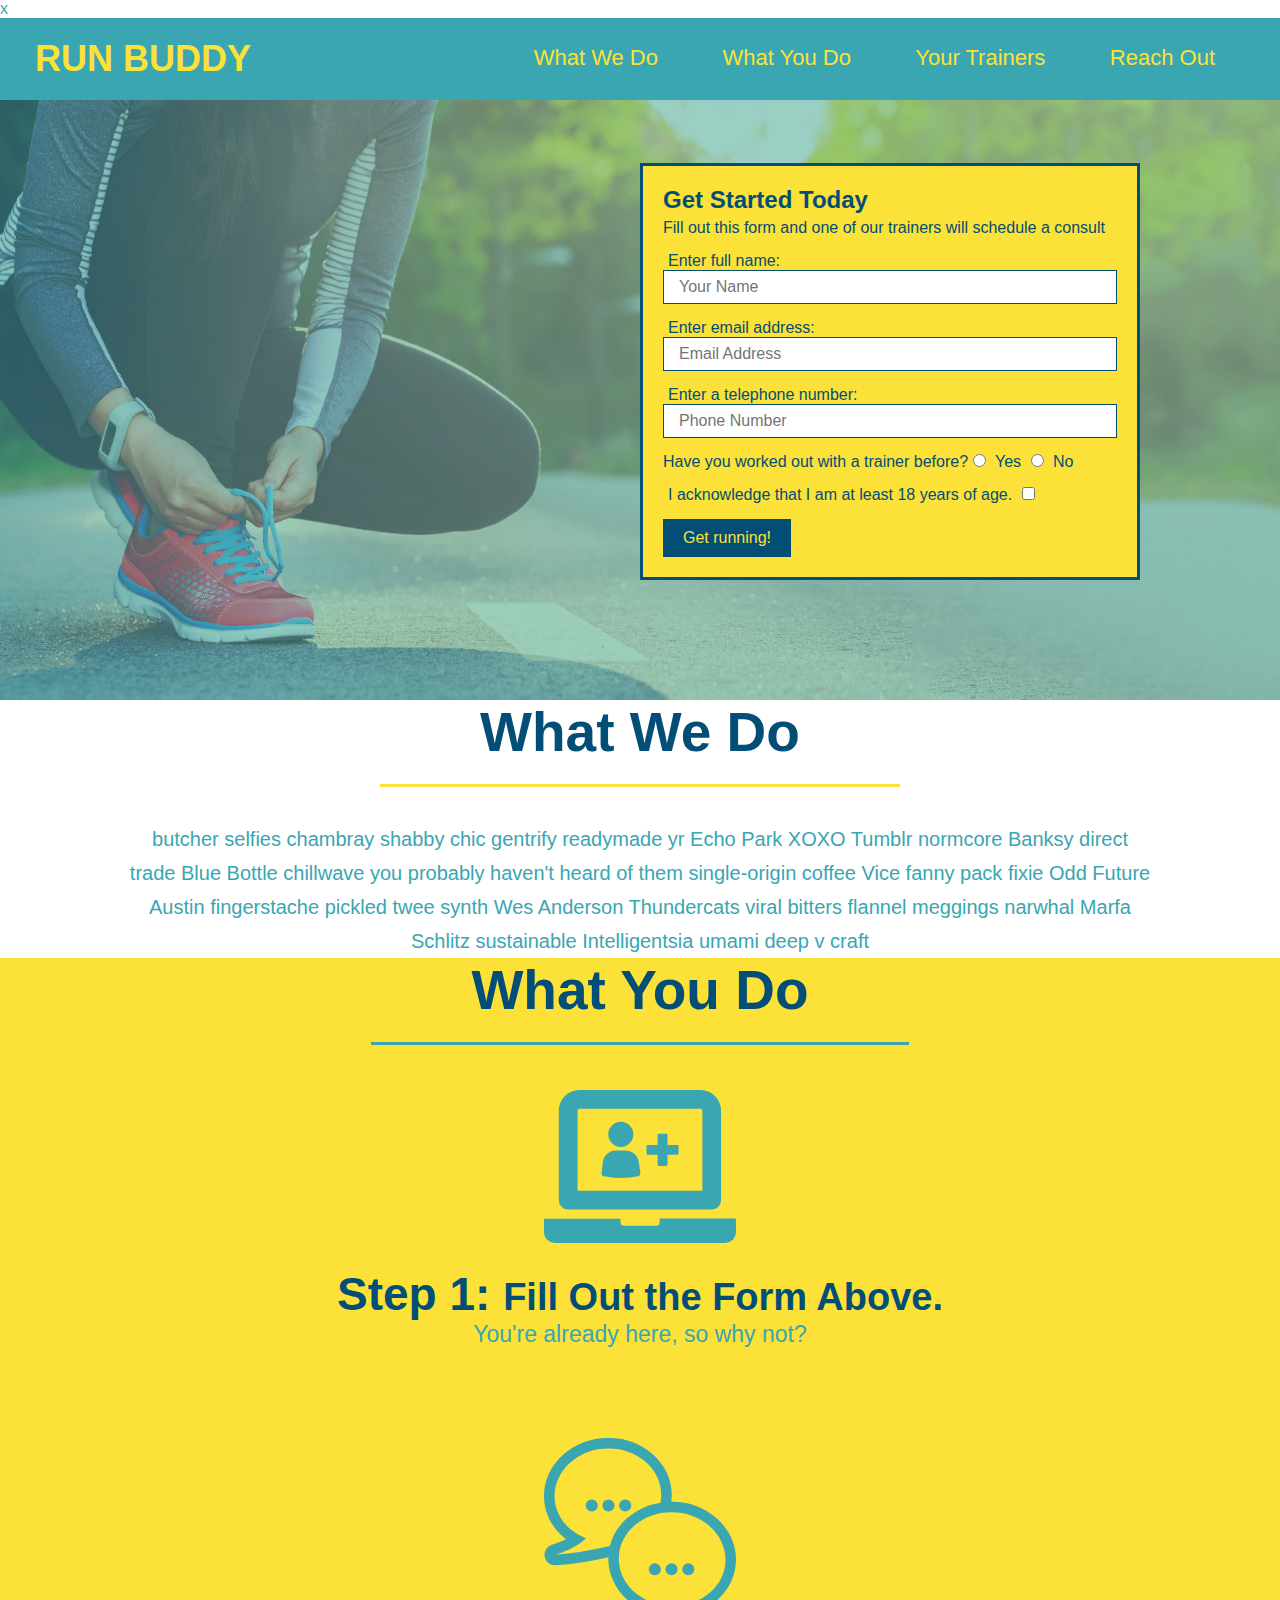
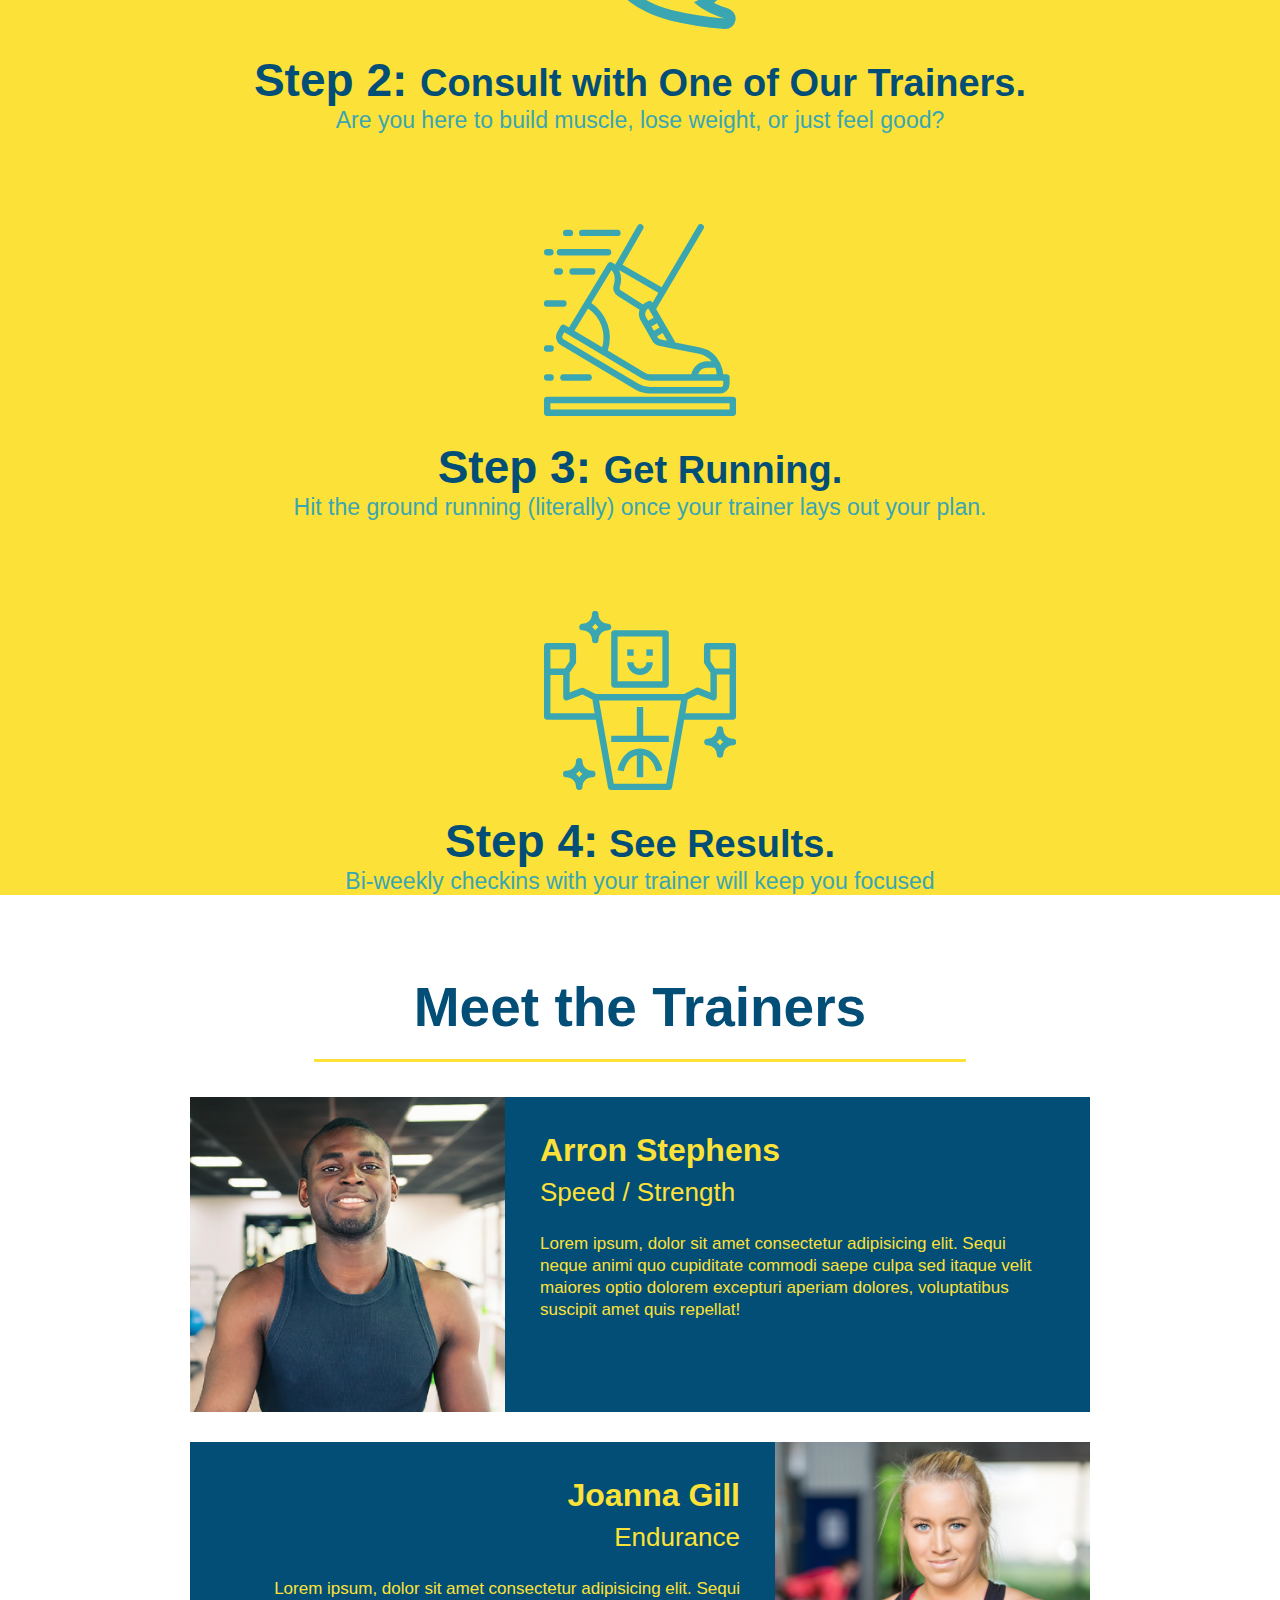
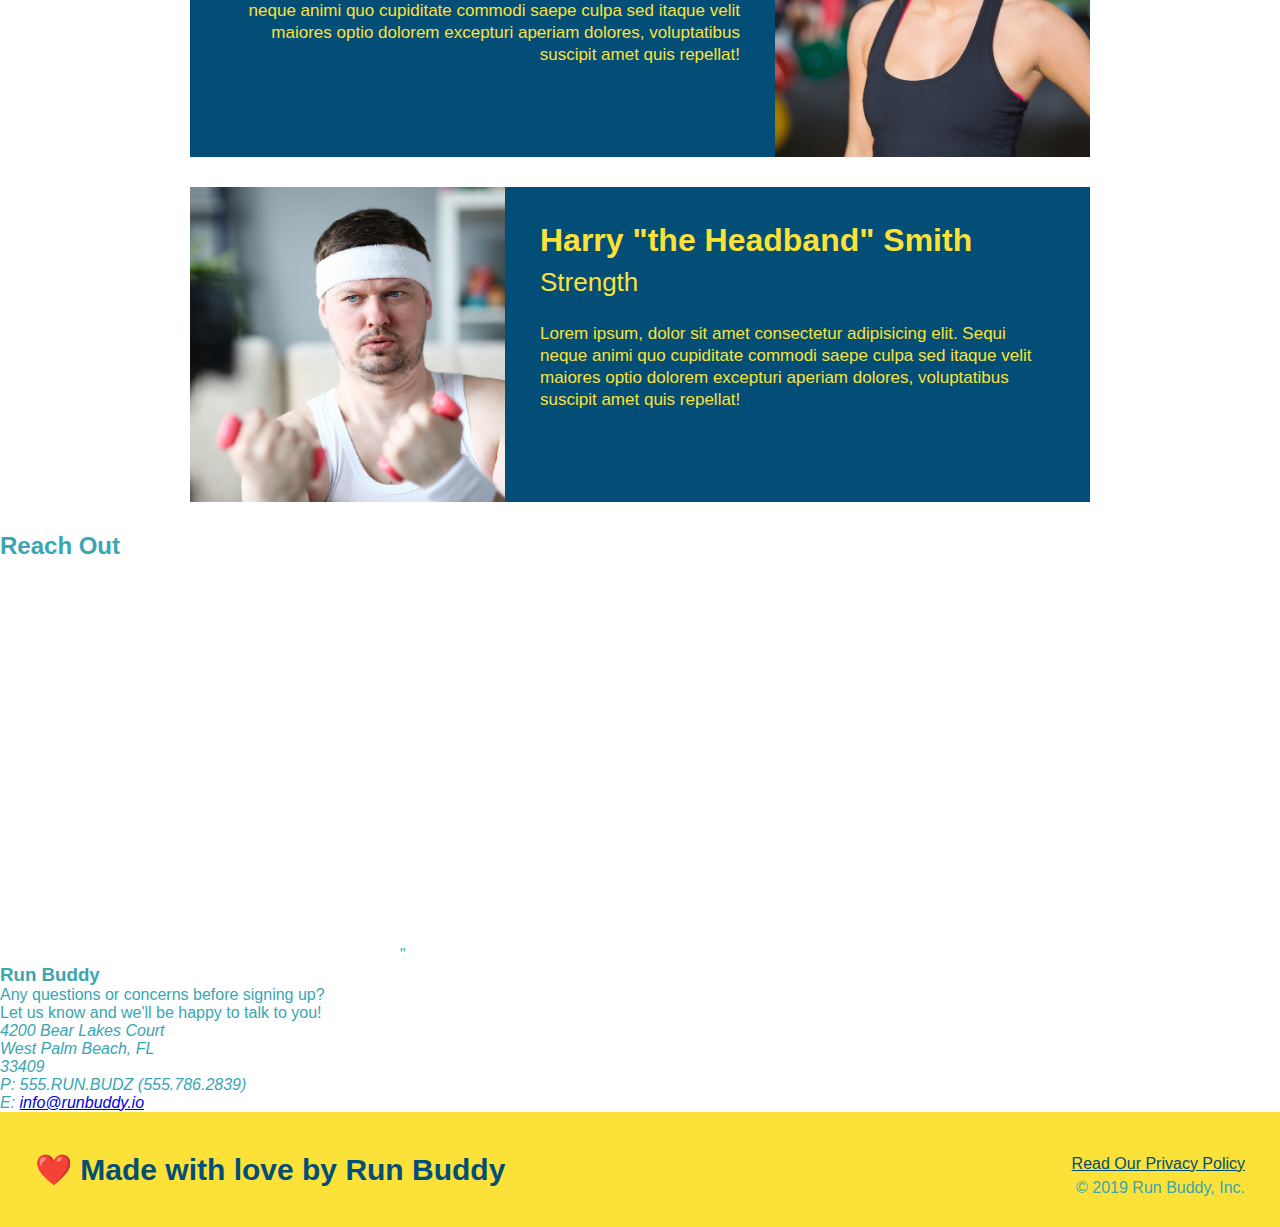
==== index.html @ 4e1d674d "Reach Out section is done" ====
<!DOCTYPE html>
<html lang="en">
<head>
    <meta charset="UTF-8" />
    <title>Run Buddy</title>
    <link rel = "stylesheet" href ="./assets/css/style.css"/>
</head>x
<body>
    <!-- Navigation-->
    <header>
        <h1>RUN BUDDY</h1>
        <nav>
            <!--Unordered List Element-->
            <ul>
                <!--list item element-->
                <li>
                    <!--Anchor Element-->
                    <a href ="#What-we-do"> What We Do</a>
                </li>
                <li>
                    <a href="What-you-do"> What You Do</a>
                </li>
                <li>
                    <a href="#Your-trainers"> Your Trainers</a>
                </li>
                <li>
                    <a href="#Reach-out">Reach Out</a>
                </li>
            </ul>
        
        </nav>
    </header>
    <section class = "hero">
        <div class="hero-form">
          <h3>Get Started Today</h3>
          <p>Fill out this form and one of our trainers will schedule a consult</p>
          <form>
            <label for="name">Enter full name:</label>
            <input type="text" placeholder="Your Name" name="name" id="name" class= "form-input"/>
            <label for="email">Enter email address:</label>
            <input type="email" placeholder="Email Address" name="email" id="email" class= "form-input"/>
            <label for="phone">Enter a telephone number:</label>
            <input type="tel" placeholder="Phone Number" name="phone" id="phone" class= "form-input"/>
            <p>
                Have you worked out with a trainer before?
                <input type="radio" name="trainer-confirm" id="trainer-yes" />
                <label for="trainer-yes">Yes</label>
                <input type="radio" name="trainer-confirm" id="trainer-no" />
                <label for="trainer-no">No</label>
            </p>
            <p>
                <label for="checkbox" >
                  I acknowledge that I am at least 18 years of age.
                </label>
                <input type="checkbox" name="age-confirm" id="checkbox" />
              </p>
              <button type="submit">
                Get running!
              </button>
           </form>
        </div>
      </section>
    <!-- hero/jumbotron-->
    <section>

    </section>
    <!-- What we do section-->
    <section id="What-We-Do" class = "intro">
        <h2 class="section-title primary-border"> What We Do</h2>
        <p>
            butcher selfies chambray shabby chic gentrify readymade yr Echo Park XOXO Tumblr
            normcore Banksy direct trade Blue Bottle chillwave you probably haven't heard 
            of them single-origin coffee Vice fanny pack fixie Odd Future Austin fingerstache 
            pickled twee synth Wes Anderson Thundercats viral bitters flannel meggings narwhal
            Marfa Schlitz sustainable Intelligentsia umami deep v craft
        </p>
    </section>
    <!-- What You Do Section-->
    <section id="What-You-Do" class="steps">
        <h2 class="section-title secondary-border"> What You Do </h2>
        <div>
            <img src="./assets/images/step-1.svg" alt="" />
            <h3>Step 1: <span>Fill Out the Form Above.</span></h3>
            <p>You're already here, so why not?</p>
        </div>
        <div>
            <img src="./assets/images/step-2.svg" alt="" />
            <h3>Step 2: <span>Consult with One of Our Trainers.</span></h3>
            <p>Are you here to build muscle, lose weight, or just feel good?</p>
        </div>
        
        <div>
            <img src="./assets/images/step-3.svg" alt="" />
            <h3>Step 3: <span>Get Running.</span></h3>
            <p>Hit the ground running (literally) once your trainer lays out your plan.</p>
        </div>
        
        <div>
            <img src="./assets/images/step-4.svg" alt="" />
            <h3>Step 4:<span> See Results.</span></h3>
            <p>Bi-weekly checkins with your trainer will keep you focused</p>
        </div>
    </section>
    <!--meet the trainers section-->
    <section id= "your-trainers" class="trainers">
        <h2 class="section-title primary-border">Meet the Trainers</h2>
        <article class="trainer">
            <img src="./assets/images/trainer-1.jpg" alt="Arron Stephens in his workout clothes, ready to pump iron" />
            <div class="trainer-bio text-left">
              <h3>Arron Stephens</h3>
              <h4>Speed / Strength</h4>
              <p>
                Lorem ipsum, dolor sit amet consectetur adipisicing elit. Sequi neque animi quo cupiditate commodi saepe culpa sed
                itaque velit maiores optio dolorem excepturi aperiam dolores, voluptatibus suscipit amet quis repellat!
              </p>
            </div>
          </article>
          <!-- second trainer bio -->
<article class="trainer">
    <div class="trainer-bio text-right">
      <h3>Joanna Gill</h3>
      <h4>Endurance</h4>
      <p>
        Lorem ipsum, dolor sit amet consectetur adipisicing elit. Sequi neque animi quo cupiditate commodi saepe culpa sed
        itaque velit maiores optio dolorem excepturi aperiam dolores, voluptatibus suscipit amet quis repellat!
      </p>
    </div>
    <img src="./assets/images/trainer-2.jpg" alt="Joanna Gill cooling off after a workout" />
  </article>
  
  <!-- third trainer bio -->
  <article class="trainer">
    <img src="./assets/images/trainer-3.jpg" alt="Harry Smith wearing a headband and lifting comically small pink weights" />
    <div class="trainer-bio text-left">
      <h3>Harry "the Headband" Smith</h3>
      <h4>Strength</h4>
      <p>
        Lorem ipsum, dolor sit amet consectetur adipisicing elit. Sequi neque animi quo cupiditate commodi saepe culpa sed
        itaque velit maiores optio dolorem excepturi aperiam dolores, voluptatibus suscipit amet quis repellat!
      </p>
    </div>
  </article>
    </section>
    <!--Reach Out Section-->
    <section>
        <h2>Reach Out</h2>
        <div class="contact-info">
            <iframe
             src="https://www.google.com/maps/embed?pb=!1m18!1m12!1m3!1d3563.1807389701476!2d-80.11065128488794!3d26.738607874000376!2m3!1f0!2f0!3f0!3m2!1i1024!2i768!4f13.1!3m3!1m2!1s0x88d92a0360ae68c3%3A0xe926055fc40e590c!2s4200%20Bear%20Lakes%20Ct%2C%20West%20Palm%20Beach%2C%20FL%2033409!5e0!3m2!1sen!2sus!4v1603072977624!5m2!1sen!2sus"
             width="400"
             height="400" 
             frameborder="0" 
             style="border:0;" 
             allowfullscreen="" 
             aria-hidden="false" 
             tabindex="0">
            </iframe>"
            <div>
                <h3>Run Buddy</h3>
                <p>
                  Any questions or concerns before signing up?
                  <br />
                  Let us know and we'll be happy to talk to you!
                </p>
                <address>
                    4200 Bear Lakes Court <br/>
                    West Palm Beach, FL <br/>
                    33409<br />
                    P: 555.RUN.BUDZ (555.786.2839)<br/>
                    E: <a href="mailto:info@runbuddy.io">info@runbuddy.io</a>
                  </address>
              </div>
            
          </div>
    </section>
    <!--footer-->
    <footer>
        <h2>❤️ Made with love by Run Buddy</h2>
        <div>
            <a href="#">Read Our Privacy Policy</a><br />
            &copy; 2019 Run Buddy, Inc.
          </div>
    </footer>

   
</body>
</html>
---- assets/css/style.css ----
* {
    margin: 0;
    padding: 0;
    box-sizing:border-box;
  }
body {
    color: #39a6b2;
    font-family: Helvetica, Arial, sans-serif;
  }
  header {
    padding: 20px 35px;
    background-color: #39a6b2;
  }
  header h1 {
    font-weight: bold;
    font-size: 36px;
    color: #fce138;
    margin: 0;
    display: inline;
  }
  
  header a {
    text-decoration: none;
    color: #fce138;
  }
  header nav {
    float: right;
    margin: 7px 0;
  }
  header nav ul li {
    display: inline;
  }
  header nav ul li a {
    margin: 0 30px;
    font-weight: lighter;
    font-size: 22px;
  }
  footer {
    background: #fce138;
    width: 100%;
    padding: 40px 35px;
  }
  footer h2 {
    display: inline;
    color: #024e76;
    font-size: 30px;
    margin: 0;
  }
  footer div {
    float: right;
    line-height: 1.5;
    text-align: right;
  }
  footer a {
    color: #024e76;
  }
  .hero {
    background-image: url("../images/hero-bg.jpg");
    height: 600px;
    background-size: cover;
    background-position: center;
    position: relative;
  }
  .hero-form{
      background-color: #fce138;
      padding: 20px;
      width: 500px;
      color: #024e76;
      border: 3px solid #024e76;
      position: absolute;
      bottom: 120px;
      right: 140px;
  }
  .hero-form h3 {
    font-size: 24px;
    margin: 0;
  }
  
  .hero-form p {
    margin: 5px 0 15px 0;
  }
  
  .form-input {
    border: 1px solid #024e76;
    display: block;
    padding: 7px 15px;
    font-size: 16px;
    color: #024e76;
    width: 100%;
    margin-bottom: 15px;
  }
  .hero-form label {
    margin: 0 5px;
  }
  .hero-form button {
    color: #fce138;
    background-color: #024e76;
    border: none;
    padding: 10px 20px;
    font-size: 16px;
  }
  .intro {
    text-align: center;
  }
  .intro h2 {
  }
  .intro p {
    line-height: 1.7;
    color: #39a6b2;
    width: 80%;
    font-size: 20px;
    margin: 0 auto;
  }
  .steps { 
    text-align: center;
    background: #fce138;
  }
  .steps h2 {
  
  }
  .section-title {
    font-size: 55px;
    color: #024e76;
    margin-bottom: 35px;
    padding: 0 100px 20px 100px;
    display: inline-block;
    border-bottom: 3px solid;
  }
  
  .primary-border {
    border-color: #fce138;
  }
  
  .secondary-border {
    border-color: #39a6b2;
  }
  .steps div {
    margin-bottom: 80px;
  }
  
  .steps img {
    width: 15%;
    margin: 10px 0;
  } 
  
  .steps h3 {
    color: #024e76;
    font-size: 46px;
    margin-top: 10px;
  }
  
  .steps p {
    color: #39a6b2;
    font-size: 23px;
  }
  .steps span {
    font-size: 38px;
  }
  .trainers {
    text-align: center;
  }
  .trainer {
    width: 900px;
    margin: 0 auto 30px auto;
    background: #024e76;
    color: #fce138;
    overflow: auto;
  }
  .trainer img {
    width: 35%;
    float: left;
  }
  .trainer-bio {
    padding: 35px;
    float: left;
    width: 65%;
  }
  .text-left {
    text-align: left;
  }
  
  .text-right {
    text-align: right;
  }
  .trainer-bio h3 {
    font-size: 32px;
    margin-bottom: 8px;
  }
  
  .trainer-bio h4 {
    font-weight: lighter;
    font-size: 26px;
    margin-bottom: 25px;
  }
  
  .trainer-bio p {
    font-size: 17px;
    line-height: 1.3;
  }
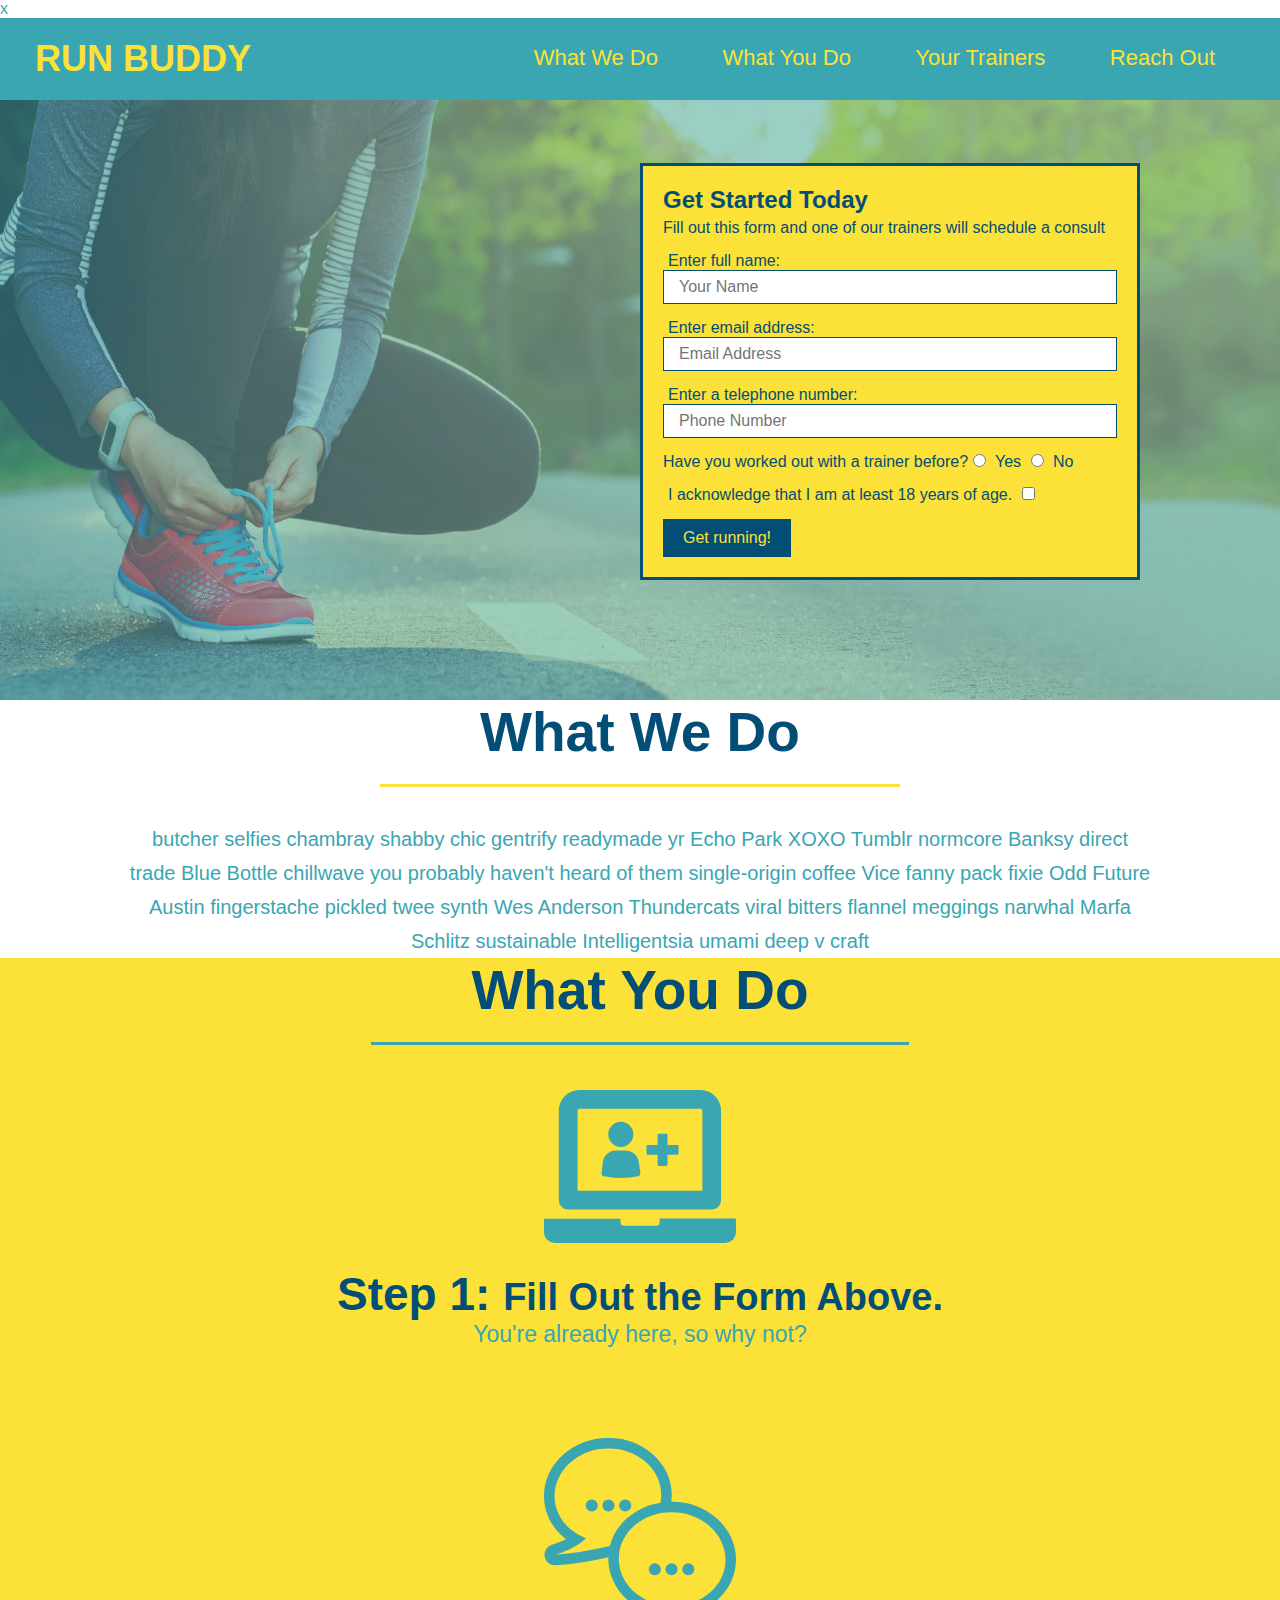
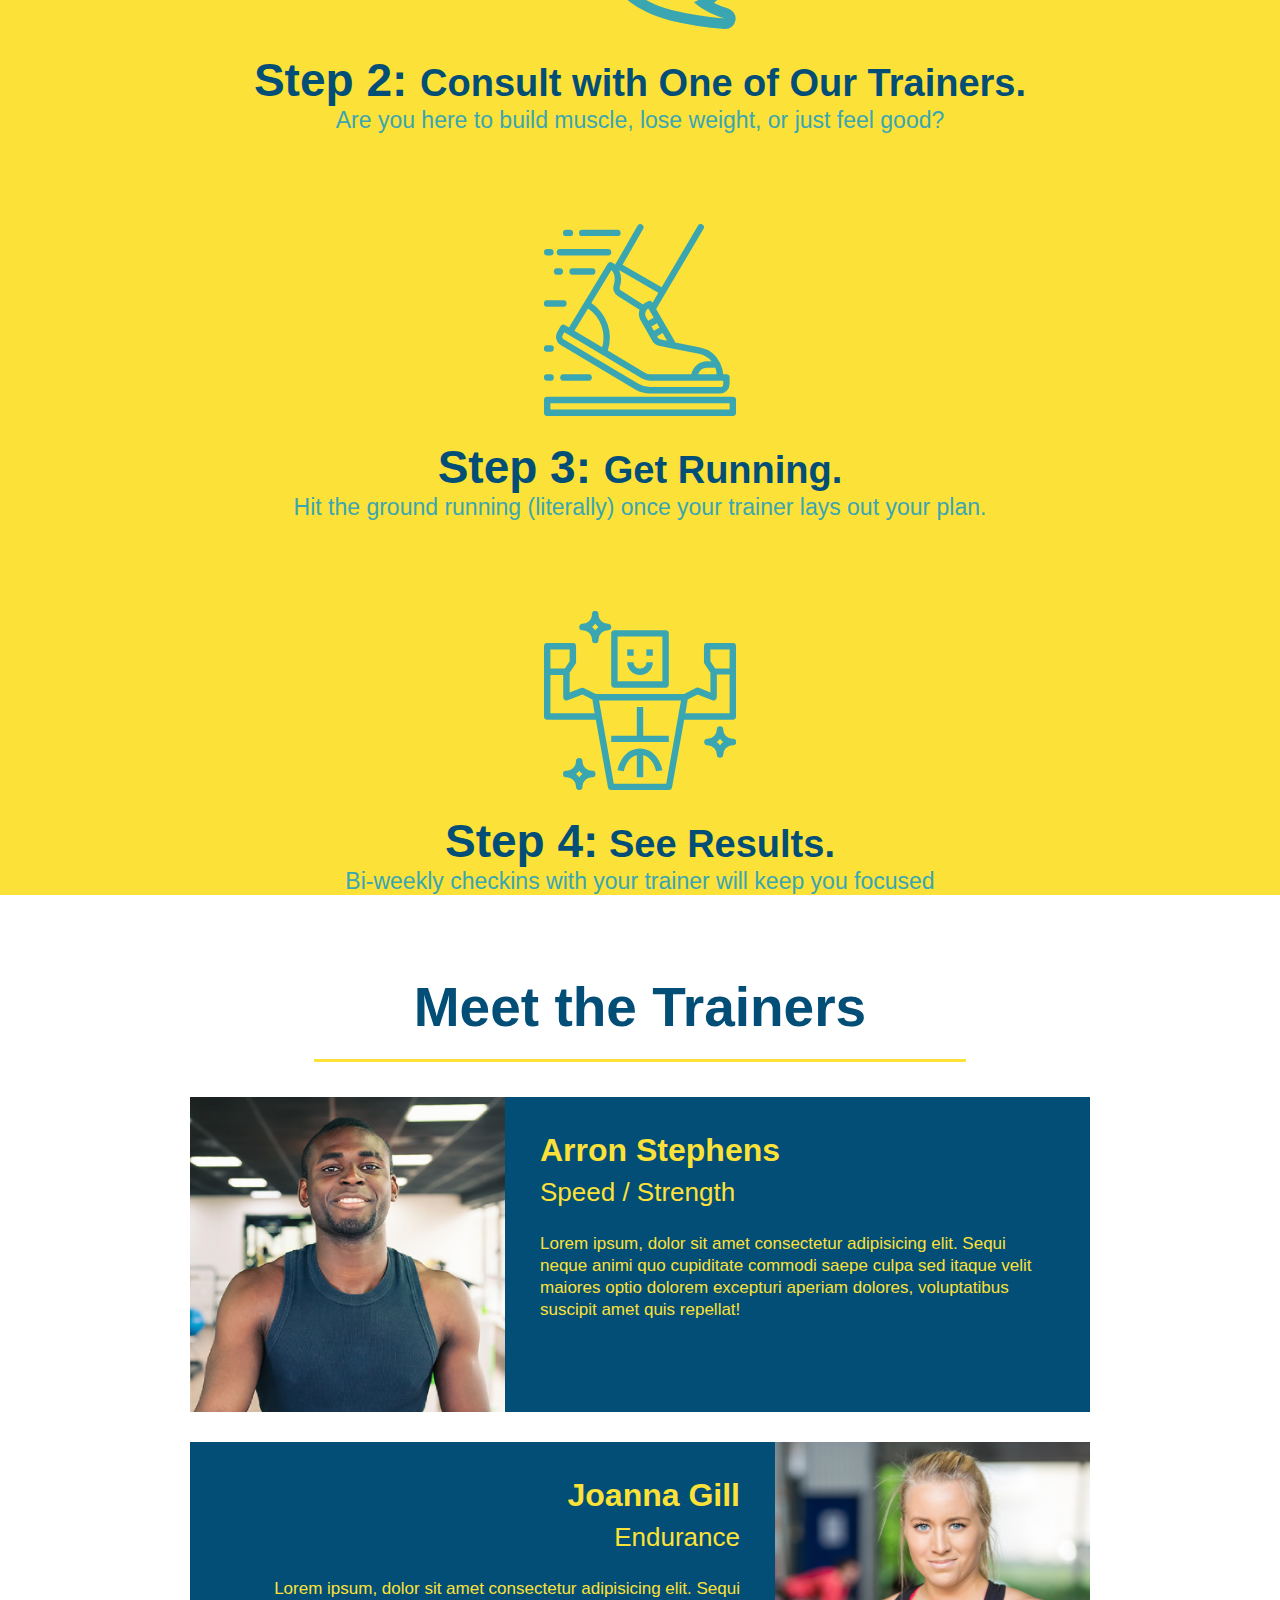
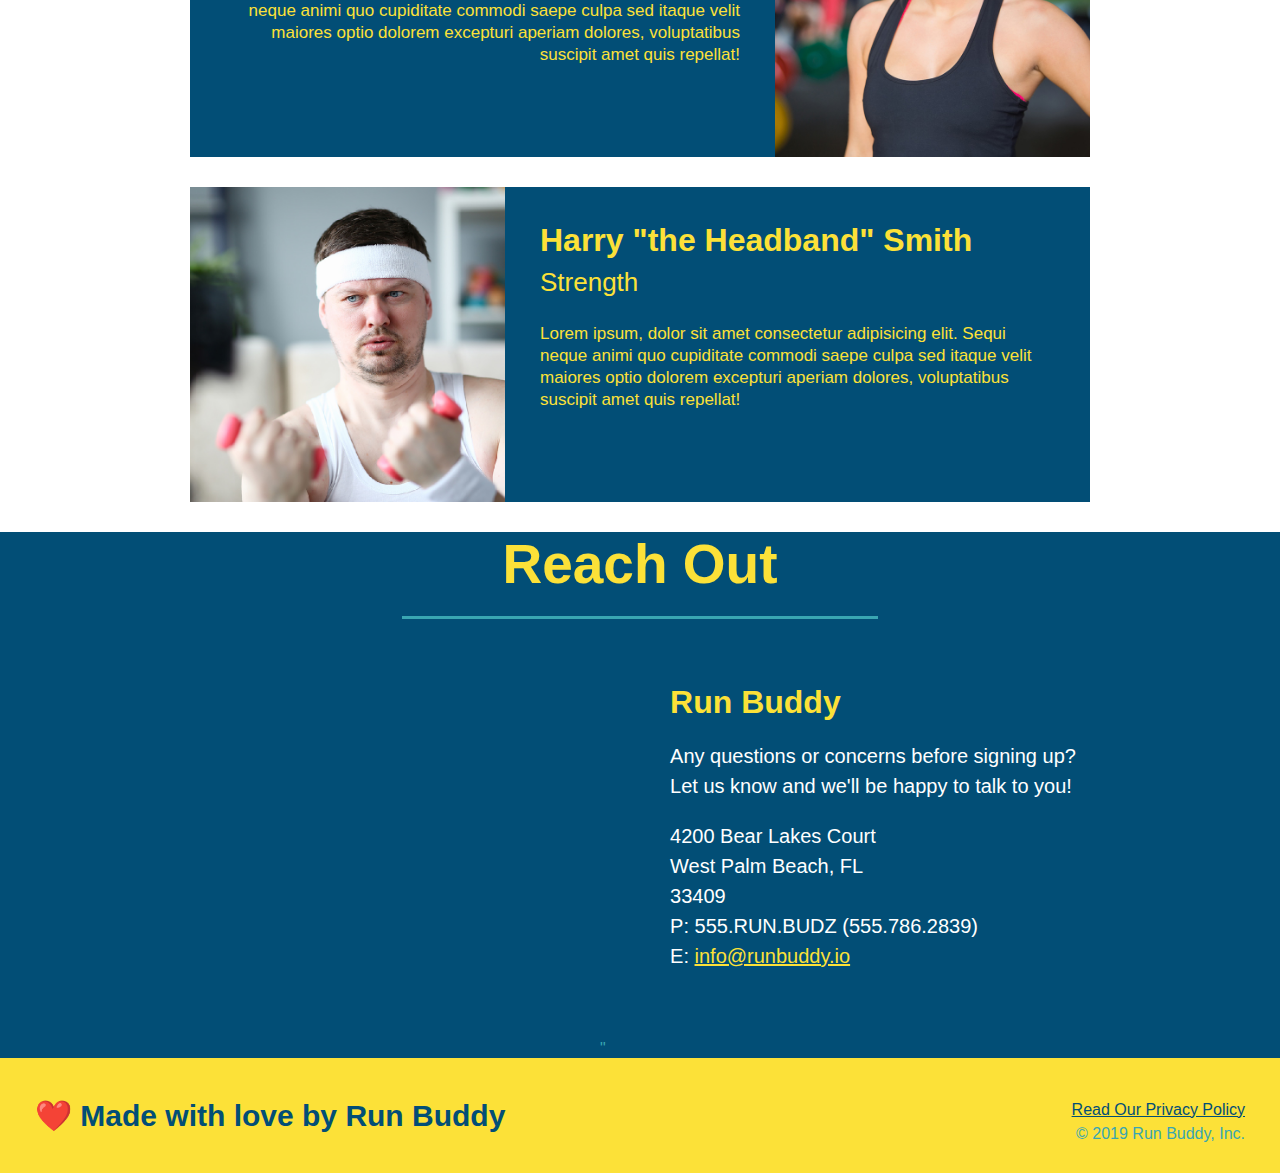
==== commit 636a8b90: "Run Buddy Project Done" ====
--- a/index.html
+++ b/index.html
@@ -142,8 +142,8 @@
   </article>
     </section>
     <!--Reach Out Section-->
-    <section>
-        <h2>Reach Out</h2>
+    <section id="reach-out" class="contact">
+        <h2 class="section-title secondary-border">Reach Out</h2>
         <div class="contact-info">
             <iframe
              src="https://www.google.com/maps/embed?pb=!1m18!1m12!1m3!1d3563.1807389701476!2d-80.11065128488794!3d26.738607874000376!2m3!1f0!2f0!3f0!3m2!1i1024!2i768!4f13.1!3m3!1m2!1s0x88d92a0360ae68c3%3A0xe926055fc40e590c!2s4200%20Bear%20Lakes%20Ct%2C%20West%20Palm%20Beach%2C%20FL%2033409!5e0!3m2!1sen!2sus!4v1603072977624!5m2!1sen!2sus"
--- a/assets/css/style.css
+++ b/assets/css/style.css
@@ -125,6 +125,7 @@
     padding: 0 100px 20px 100px;
     display: inline-block;
     border-bottom: 3px solid;
+    color: #024e76;
   }
   
   .primary-border {
@@ -196,4 +197,38 @@
   .trainer-bio p {
     font-size: 17px;
     line-height: 1.3;
+  }
+  .contact {
+    text-align: center;
+    background: #024e76;
+  }
+  .contact h2 {
+    color: #fce138;
+  }
+  .contact-info iframe {
+    width: 400px;
+    height: 400px;
+  }
+  .contact-info div {
+    width: 410px;
+    display: inline-block;
+    vertical-align: top;
+    text-align: left;
+    margin: 30px 0 0 60px;
+    color: white;
+  }
+  .contact-info h3 {
+    color: #fce138;
+    font-size: 32px;
+  }
+  
+  .contact-info p, .contact-info address {
+    margin: 20px 0;
+    line-height: 1.5;
+    font-size: 20px;
+    font-style: normal;
+  }
+  
+  .contact-info a {
+    color: #fce138;
   }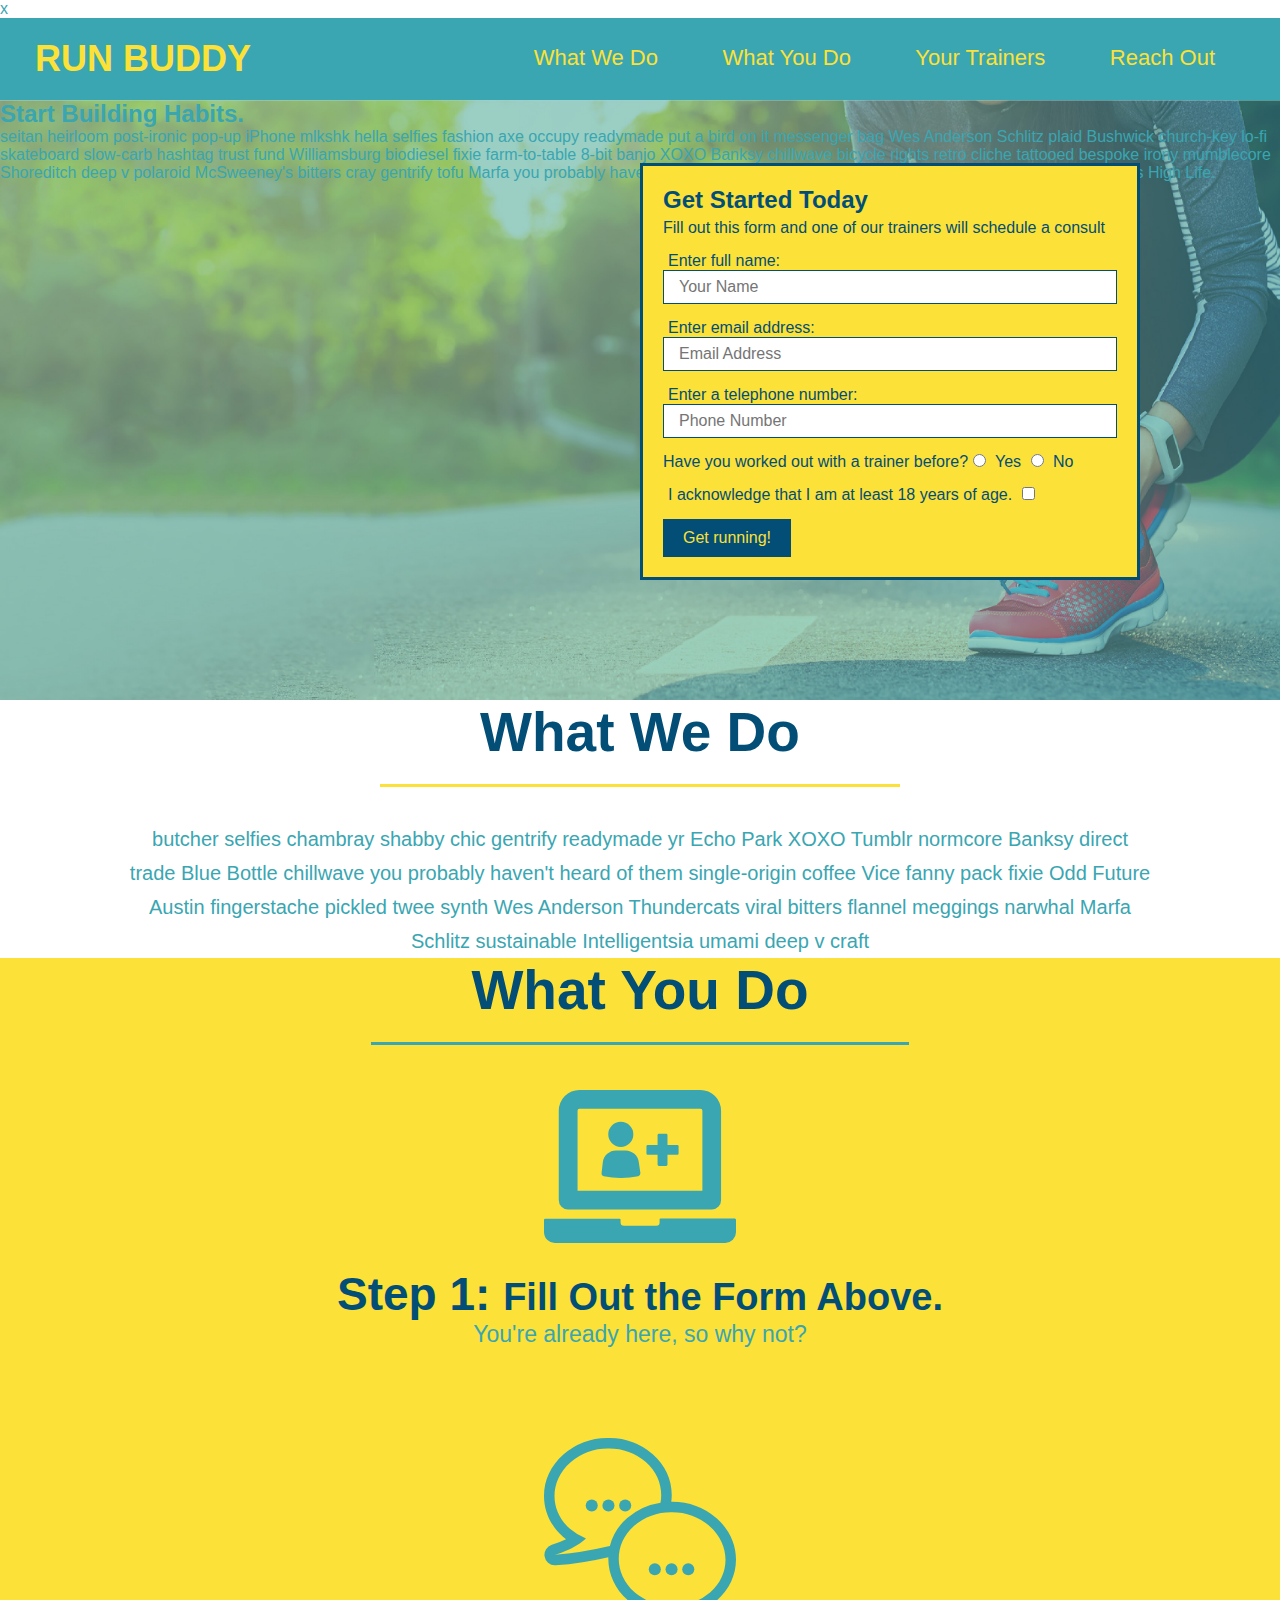
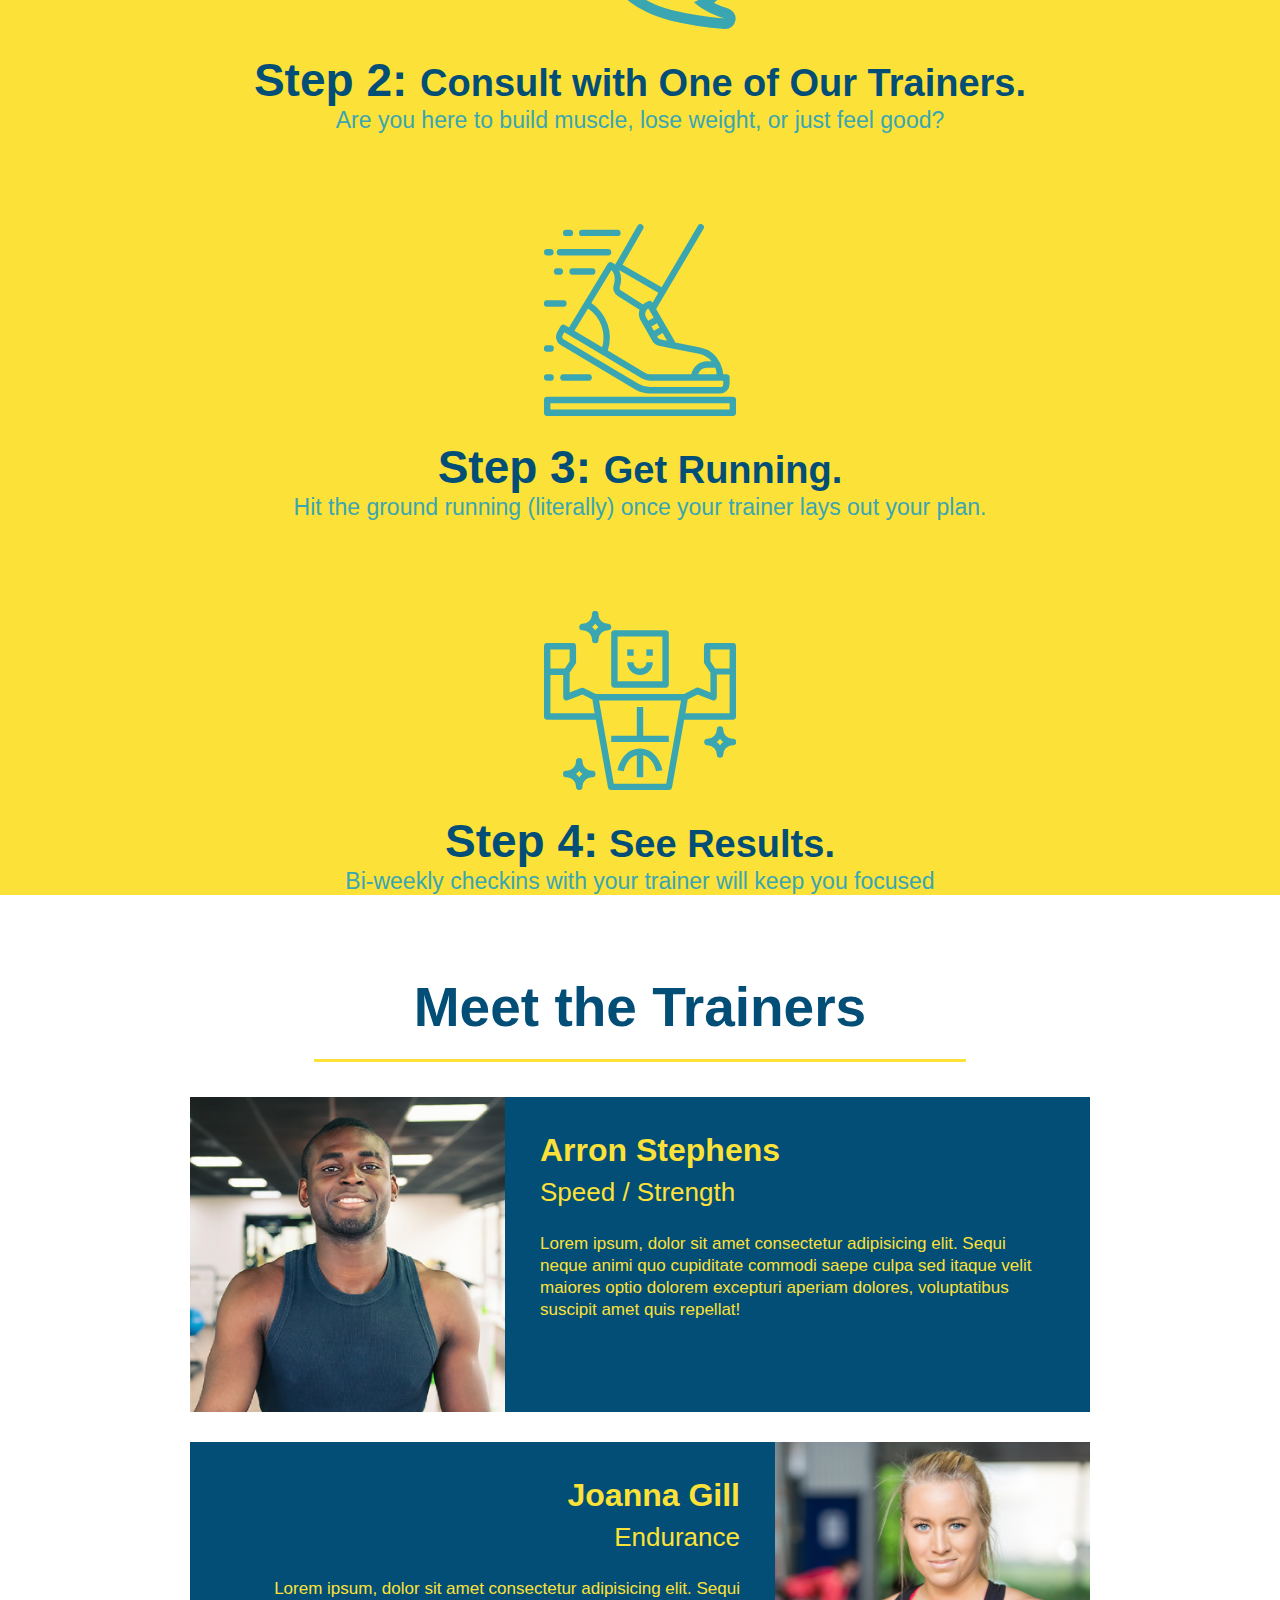
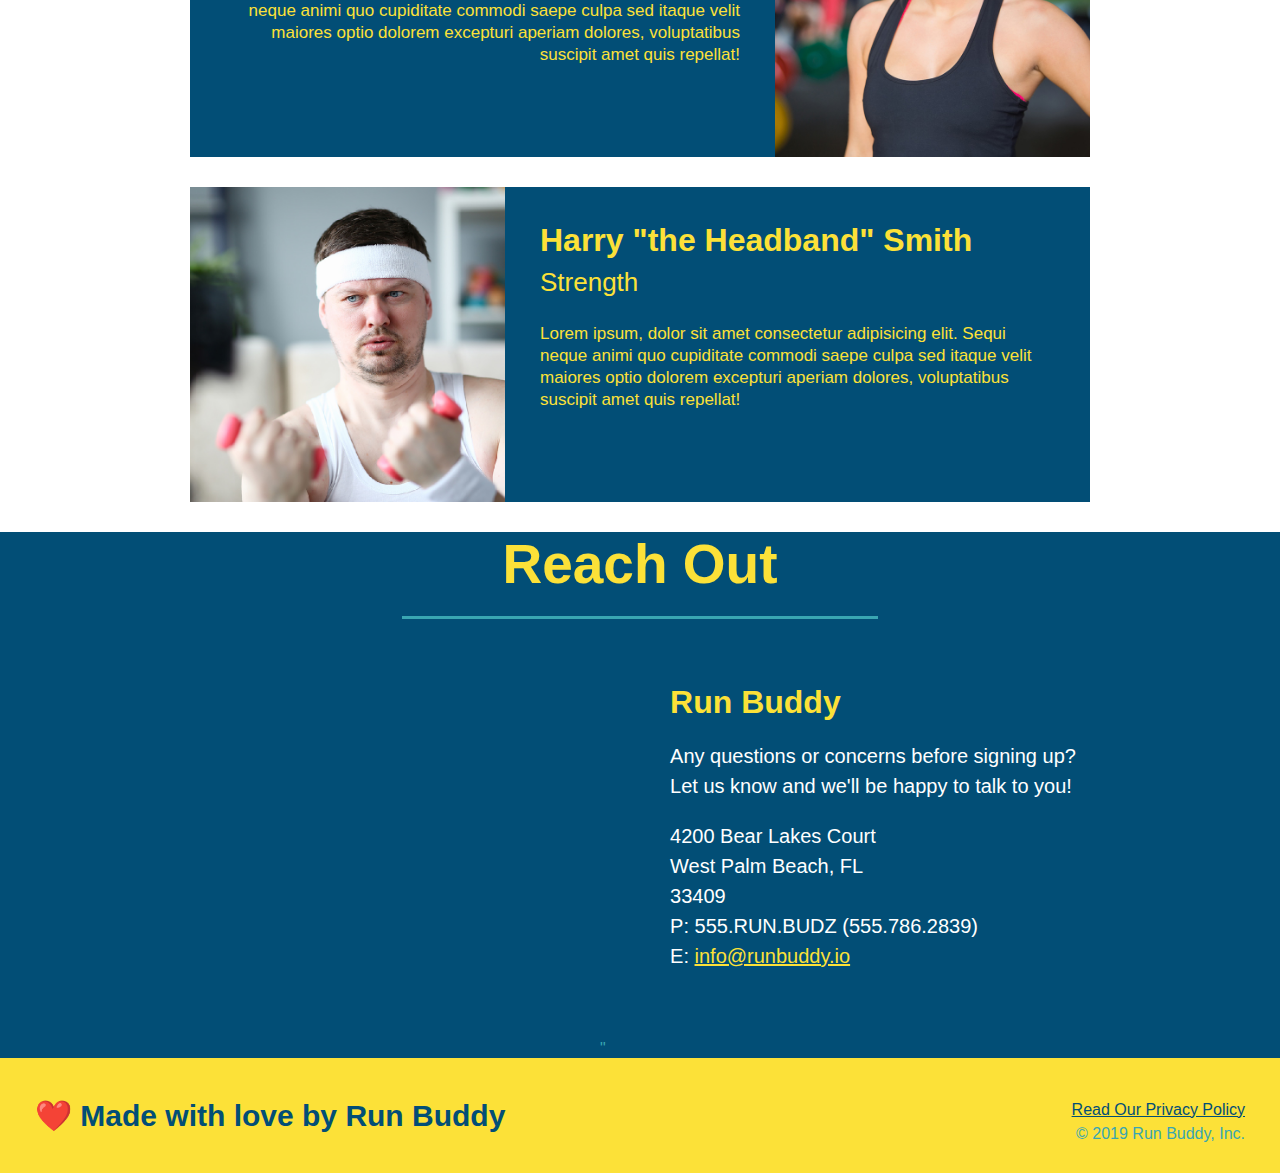
==== commit 14b58919: "add content to hero, replace image" ====
--- a/index.html
+++ b/index.html
@@ -31,6 +31,16 @@
         </nav>
     </header>
     <section class = "hero">
+      <div class="hero-cta">
+        <h2>Start Building Habits.</h2>
+        <p>
+          seitan heirloom post-ironic pop-up iPhone mlkshk hella selfies fashion axe occupy readymade put a bird on it
+          messenger bag Wes Anderson Schlitz plaid Bushwick church-key lo-fi skateboard slow-carb hashtag trust fund
+          Williamsburg biodiesel fixie farm-to-table 8-bit banjo XOXO Banksy chillwave bicycle rights retro cliche
+          tattooed bespoke irony mumblecore Shoreditch deep v polaroid McSweeney's bitters cray gentrify tofu Marfa you
+          probably haven't heard of them yr banh mi asymmetrical art party selvage letterpress High Life.
+        </p>
+      </div>
         <div class="hero-form">
           <h3>Get Started Today</h3>
           <p>Fill out this form and one of our trainers will schedule a consult</p>
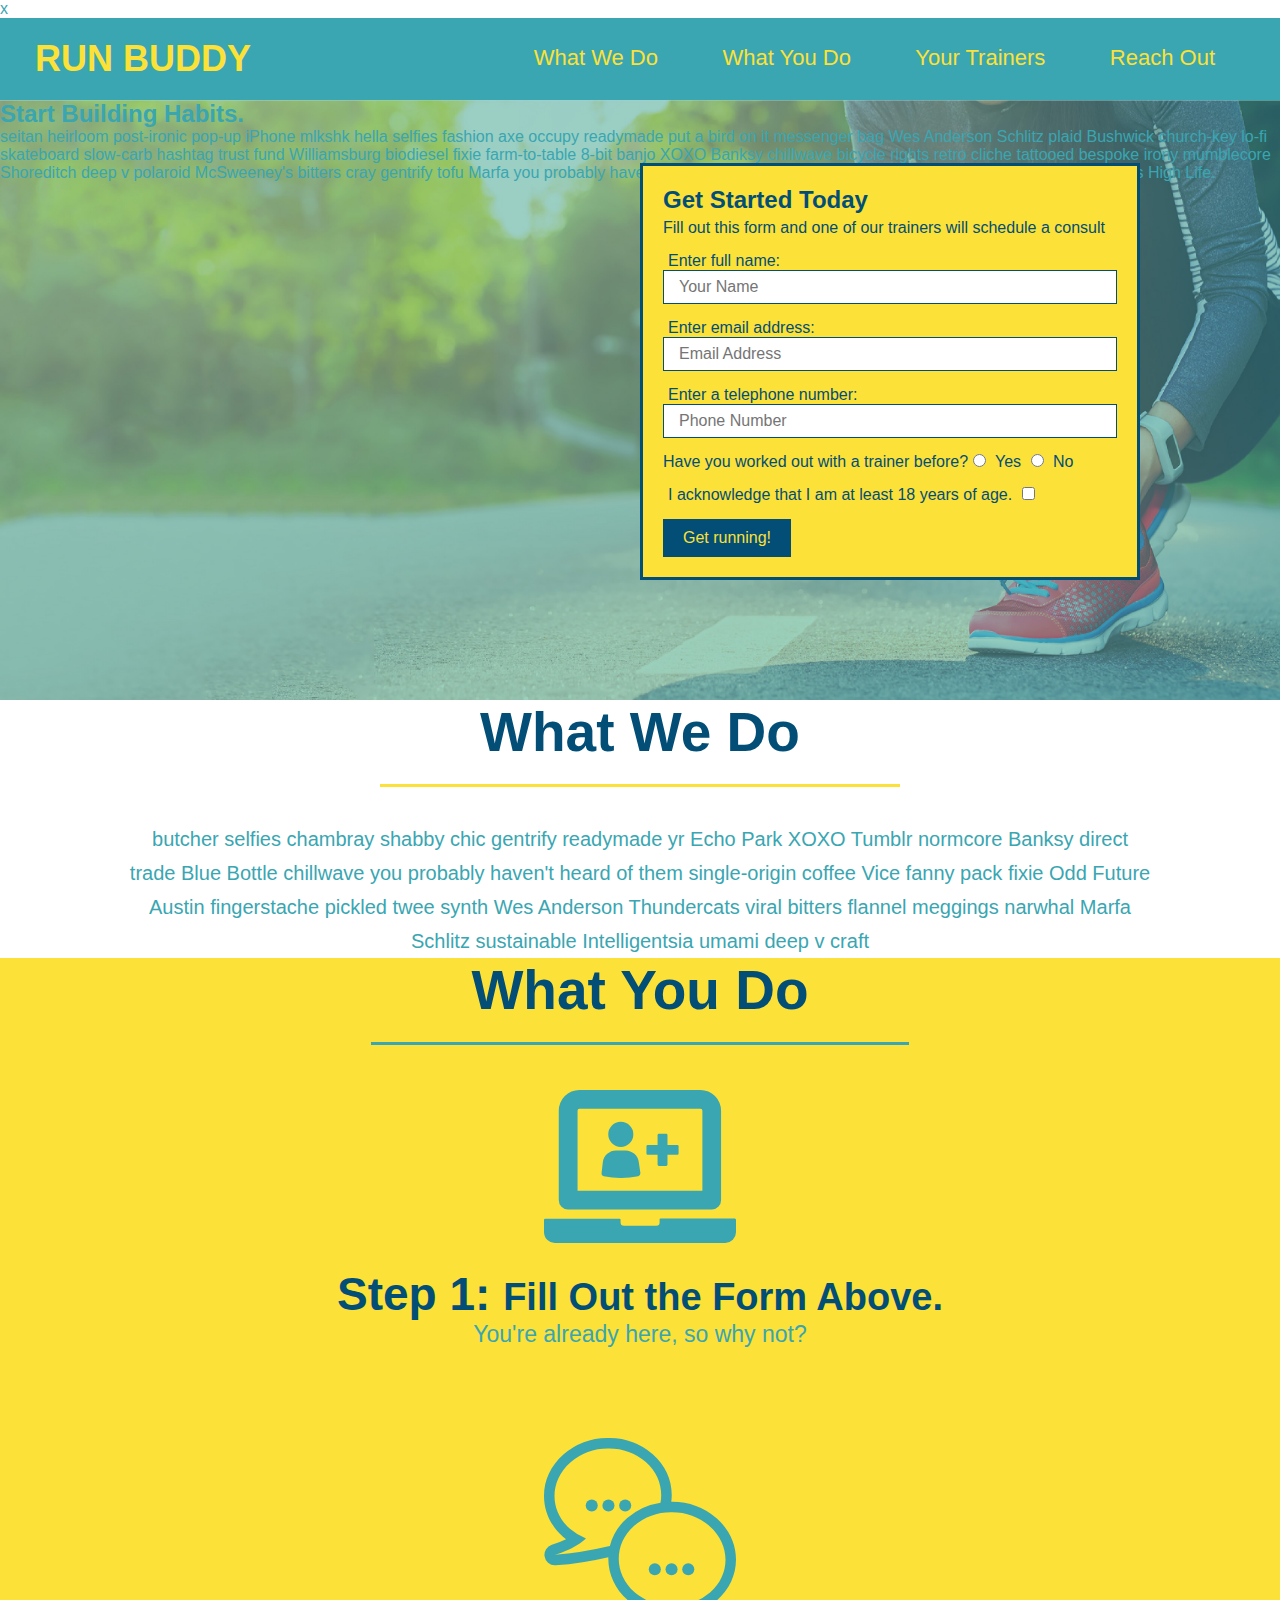
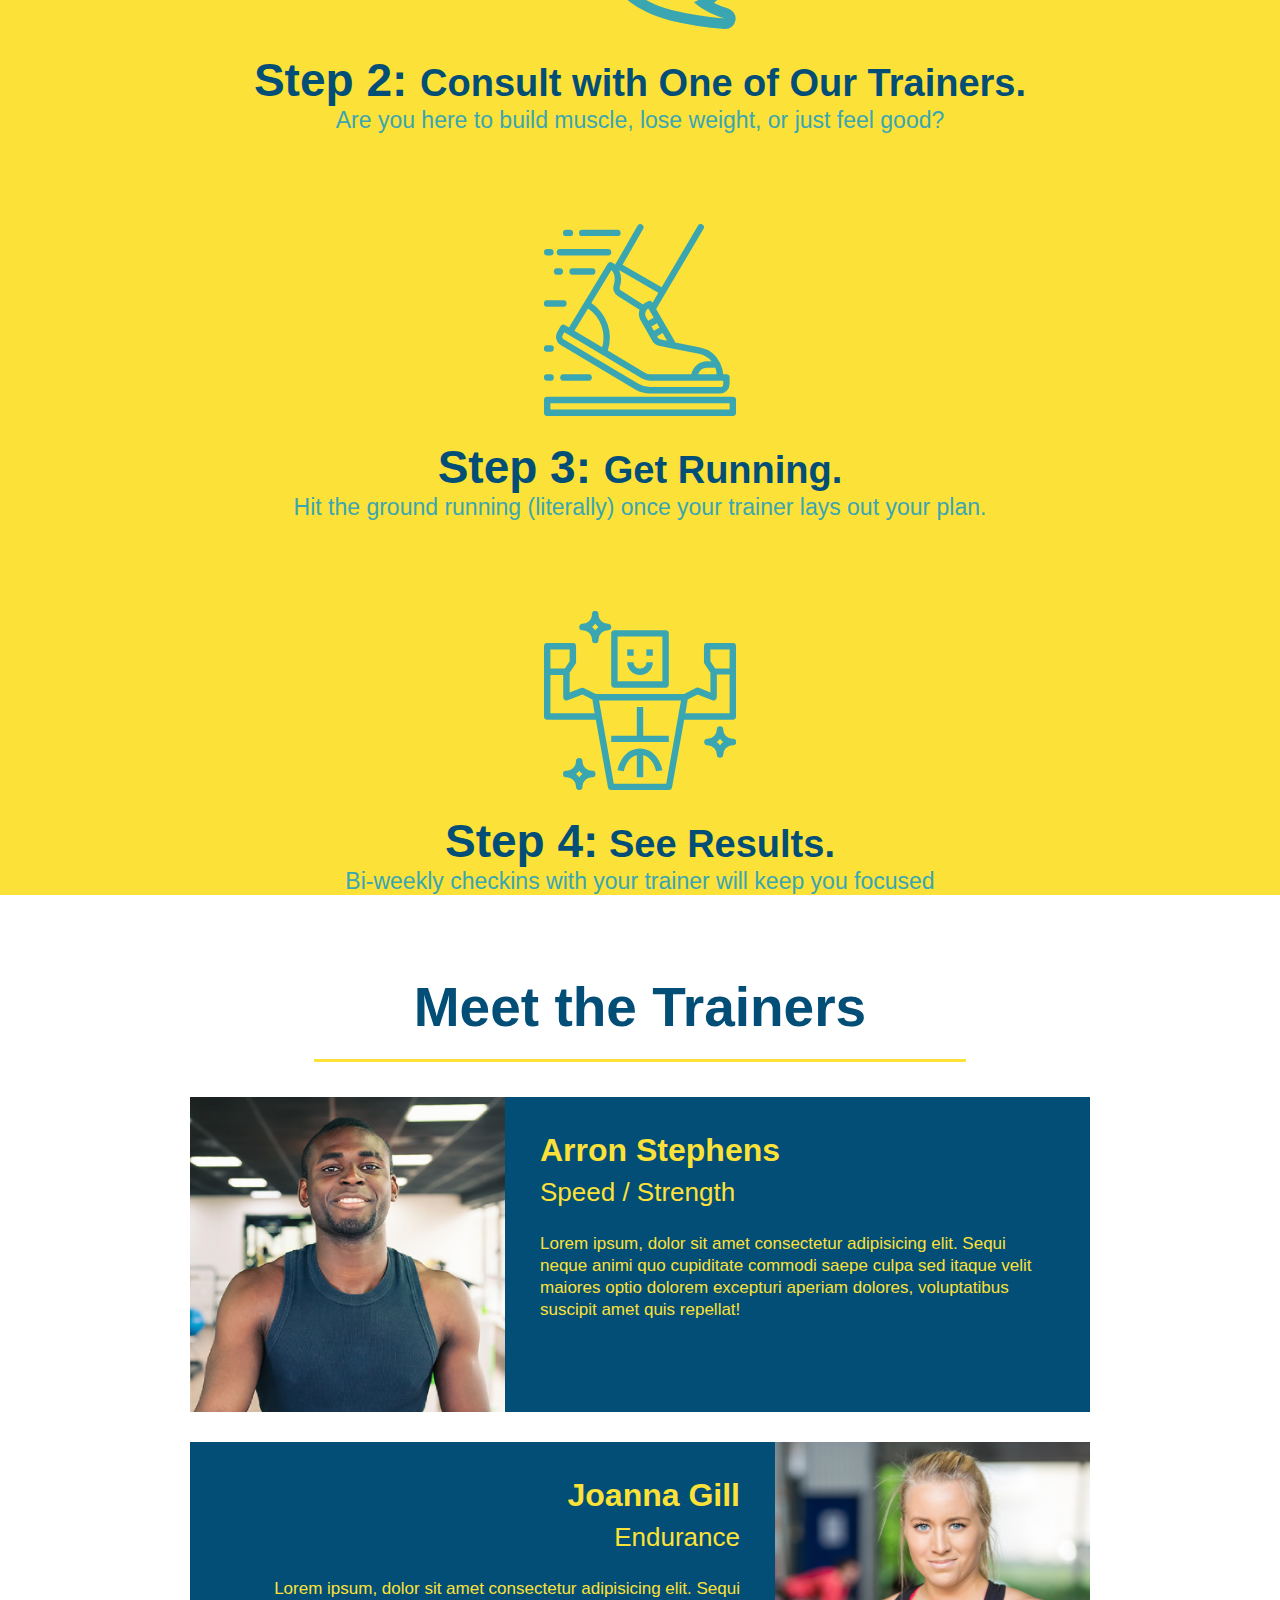
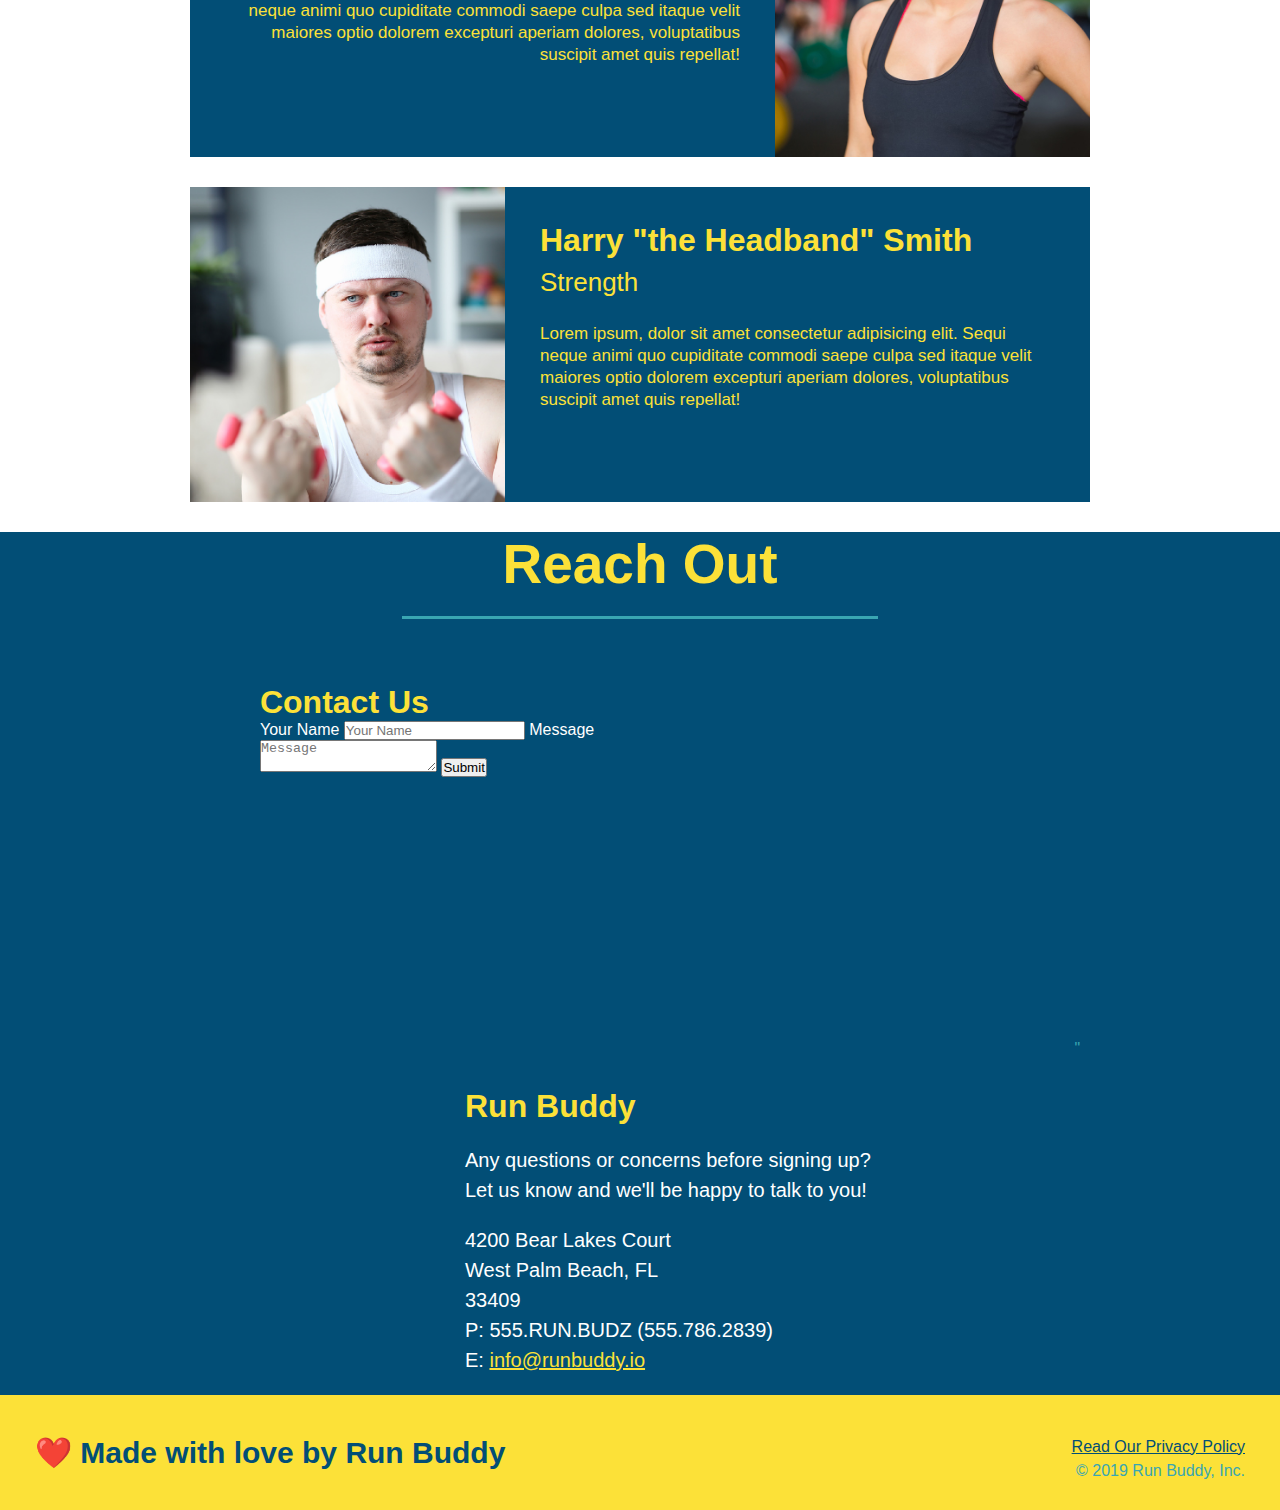
==== commit 619c390c: "insert contact form into reach out section" ====
--- a/index.html
+++ b/index.html
@@ -155,6 +155,18 @@
     <section id="reach-out" class="contact">
         <h2 class="section-title secondary-border">Reach Out</h2>
         <div class="contact-info">
+          <div class="contact-form">
+            <h3>Contact Us</h3>
+            <form>
+              <label for="contact-name">Your Name</label>
+              <input type="text" id="contact-name" placeholder="Your Name" />
+          
+              <label for="contact-message">Message</label>
+              <textarea id="contact-message" placeholder="Message"></textarea>
+          
+              <button type="submit">Submit</button>
+            </form>
+          </div>
             <iframe
              src="https://www.google.com/maps/embed?pb=!1m18!1m12!1m3!1d3563.1807389701476!2d-80.11065128488794!3d26.738607874000376!2m3!1f0!2f0!3f0!3m2!1i1024!2i768!4f13.1!3m3!1m2!1s0x88d92a0360ae68c3%3A0xe926055fc40e590c!2s4200%20Bear%20Lakes%20Ct%2C%20West%20Palm%20Beach%2C%20FL%2033409!5e0!3m2!1sen!2sus!4v1603072977624!5m2!1sen!2sus"
              width="400"
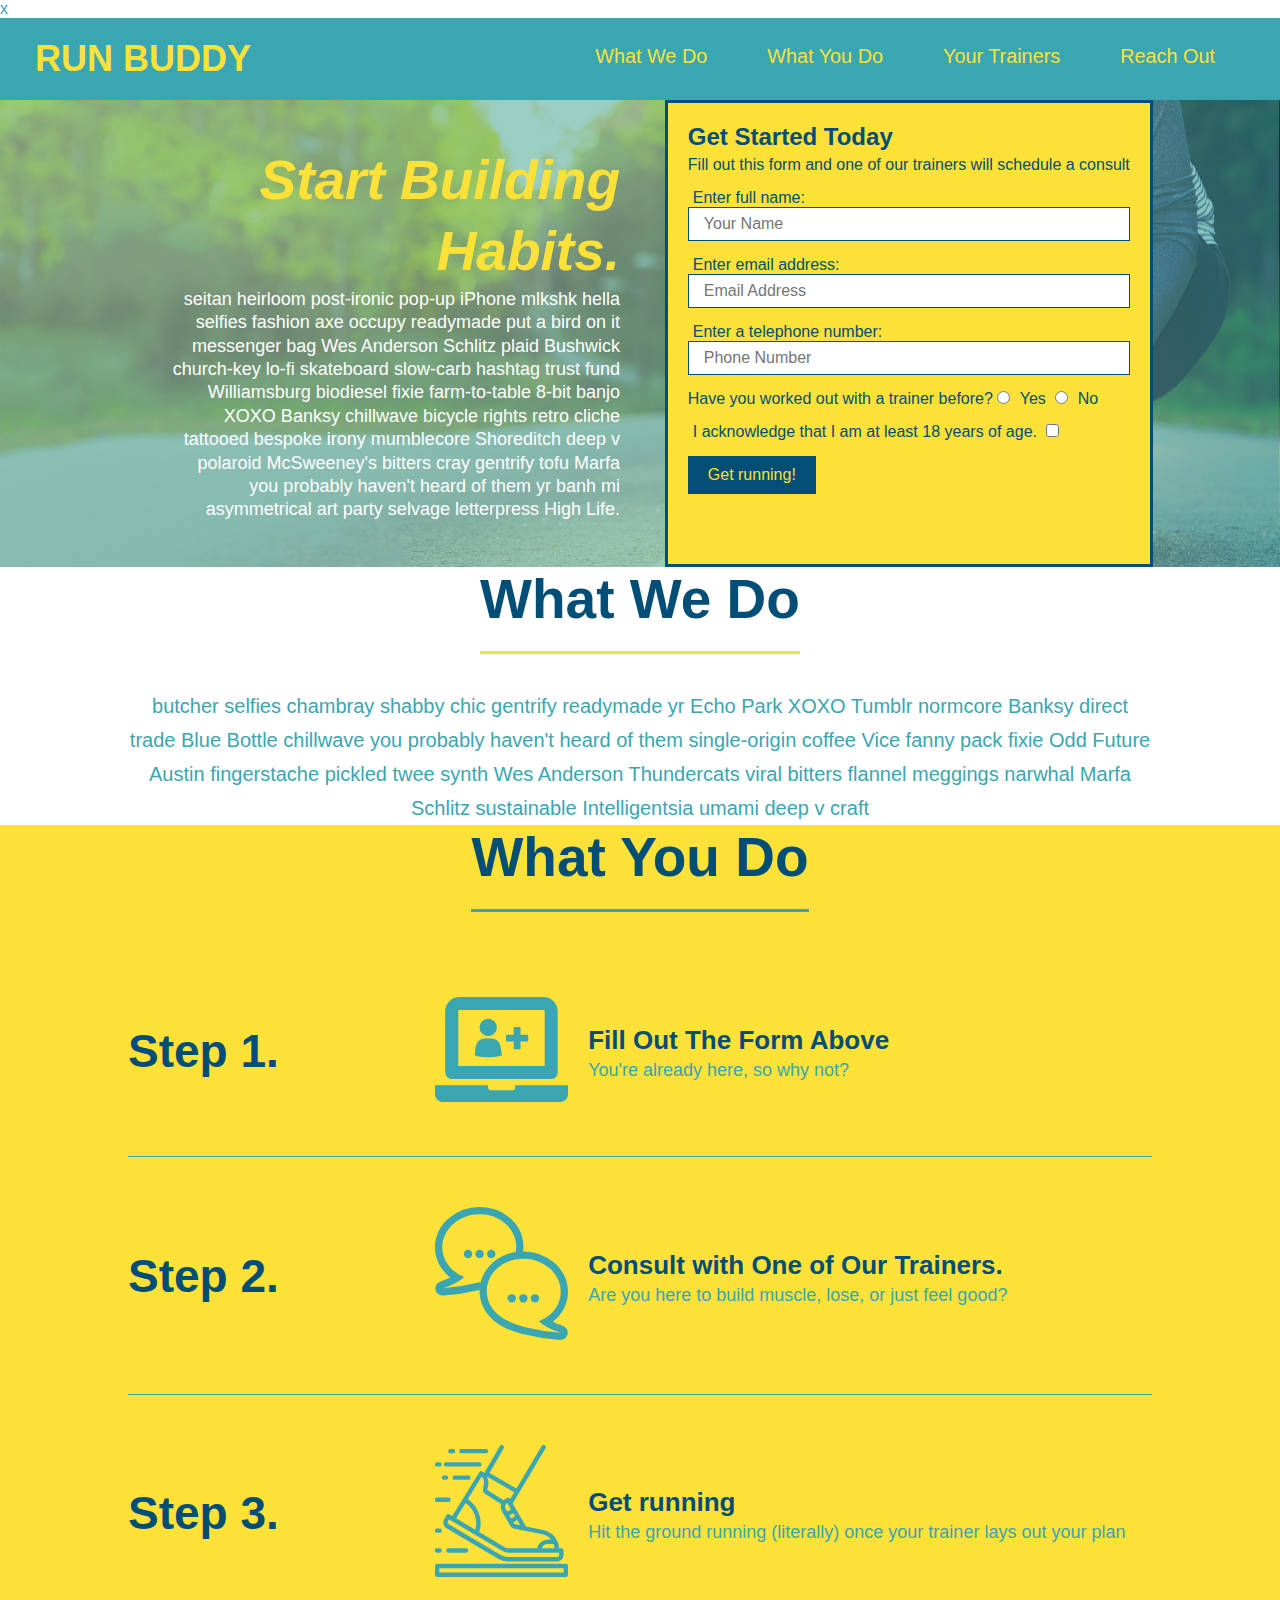
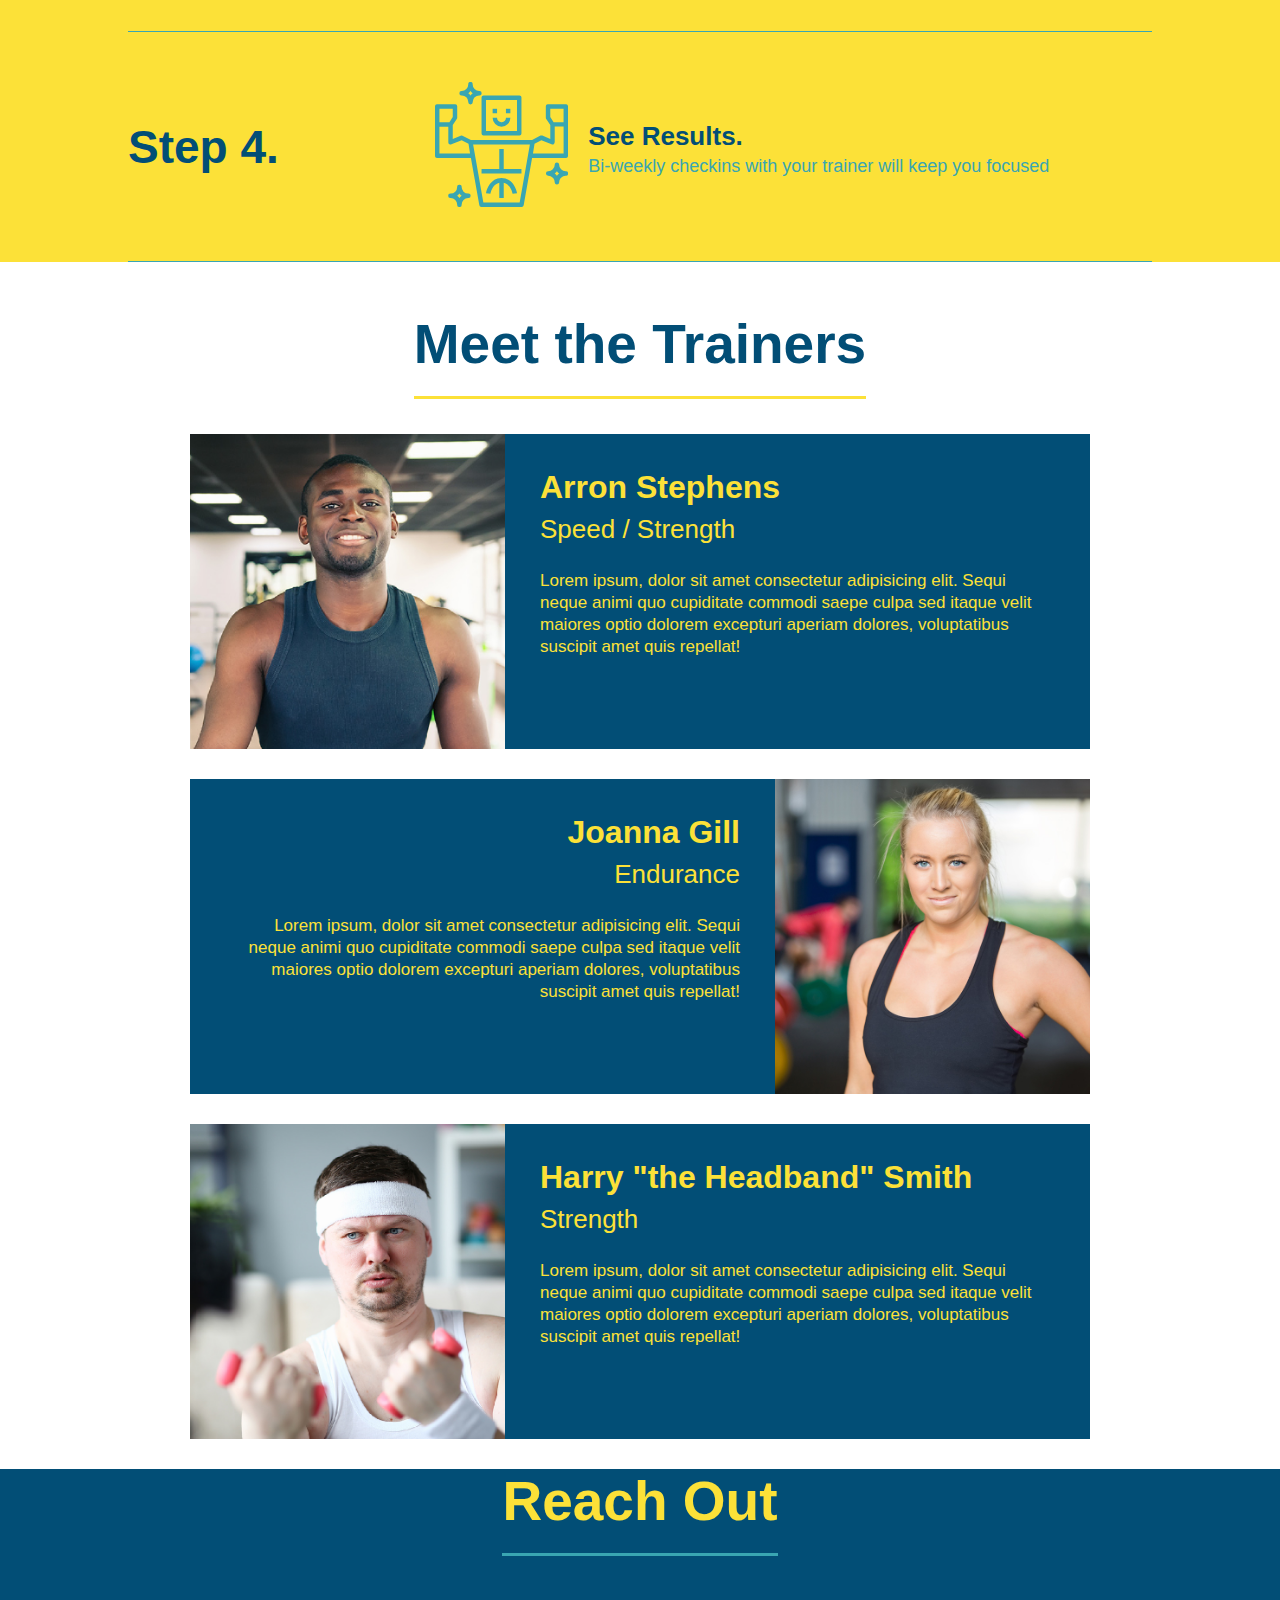
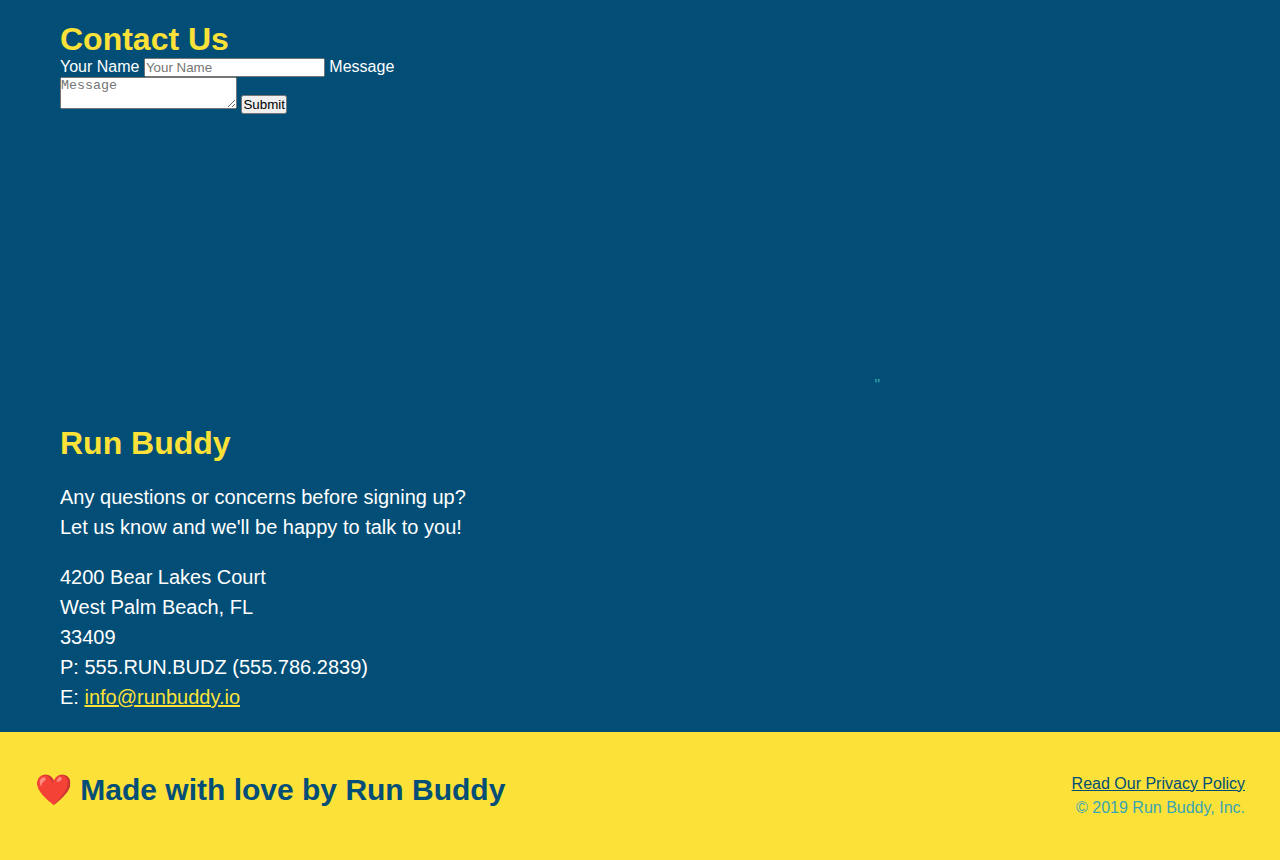
==== commit e001933d: "add flex to the step" ====
--- a/index.html
+++ b/index.html
@@ -76,44 +76,78 @@
     </section>
     <!-- What we do section-->
     <section id="What-We-Do" class = "intro">
+        <div class="flex-row">
         <h2 class="section-title primary-border"> What We Do</h2>
-        <p>
+        </div>
+        <div class="flex-row">
+          <p>
             butcher selfies chambray shabby chic gentrify readymade yr Echo Park XOXO Tumblr
             normcore Banksy direct trade Blue Bottle chillwave you probably haven't heard 
             of them single-origin coffee Vice fanny pack fixie Odd Future Austin fingerstache 
             pickled twee synth Wes Anderson Thundercats viral bitters flannel meggings narwhal
             Marfa Schlitz sustainable Intelligentsia umami deep v craft
-        </p>
+           </p>
+        </div>
     </section>
     <!-- What You Do Section-->
     <section id="What-You-Do" class="steps">
+        <div class="flex-row">
         <h2 class="section-title secondary-border"> What You Do </h2>
-        <div>
-            <img src="./assets/images/step-1.svg" alt="" />
-            <h3>Step 1: <span>Fill Out the Form Above.</span></h3>
-            <p>You're already here, so why not?</p>
-        </div>
-        <div>
-            <img src="./assets/images/step-2.svg" alt="" />
-            <h3>Step 2: <span>Consult with One of Our Trainers.</span></h3>
-            <p>Are you here to build muscle, lose weight, or just feel good?</p>
-        </div>
-        
-        <div>
-            <img src="./assets/images/step-3.svg" alt="" />
-            <h3>Step 3: <span>Get Running.</span></h3>
-            <p>Hit the ground running (literally) once your trainer lays out your plan.</p>
-        </div>
-        
-        <div>
-            <img src="./assets/images/step-4.svg" alt="" />
-            <h3>Step 4:<span> See Results.</span></h3>
-            <p>Bi-weekly checkins with your trainer will keep you focused</p>
-        </div>
+        </div>
+        <div class="step">
+          <h3>Step 1.</h3>
+          <div class="step-info">
+            <div class="step-img">
+              <img src="./assets/images/step-1.svg" alt="" />
+            </div>
+            <div class="step-text">
+              <h4>Fill Out The Form Above</h4>
+              <p>You're already here, so why not?</p>
+            </div>
+          </div>
+        </div>
+        <div class="step">
+          <h3>Step 2.</h3>
+          <div class="step-info">
+            <div class="step-img">
+              <img src="./assets/images/step-2.svg" alt="" />
+            </div>
+            <div class="step-text">
+              <h4>Consult with One of Our Trainers.</h4>
+              <p>Are you here to build muscle, lose, or just feel good?</p>
+            </div>
+          </div>
+        </div>   
+        <div class="step">
+          <h3>Step 3.</h3>
+          <div class="step-info">
+            <div class="step-img">
+              <img src="./assets/images/step-3.svg" alt="" />
+            </div>
+            <div class="step-text">
+              <h4>Get running</h4>
+              <p>Hit the ground running (literally) once your trainer lays out your plan</p>
+            </div>
+          </div>
+        </div>   
+        <div class="step">
+          <h3>Step 4.</h3>
+          <div class="step-info">
+            <div class="step-img">
+              <img src="./assets/images/step-4.svg" alt="" />
+            </div>
+            <div class="step-text">
+              <h4>See Results.</h4>
+              <p>Bi-weekly checkins with your trainer will keep you focused</p>
+            </div>
+          </div>
+        </div>     
     </section>
     <!--meet the trainers section-->
     <section id= "your-trainers" class="trainers">
+        <div class="flex-row">
         <h2 class="section-title primary-border">Meet the Trainers</h2>
+        </div>
         <article class="trainer">
             <img src="./assets/images/trainer-1.jpg" alt="Arron Stephens in his workout clothes, ready to pump iron" />
             <div class="trainer-bio text-left">
@@ -153,7 +187,9 @@
     </section>
     <!--Reach Out Section-->
     <section id="reach-out" class="contact">
+        <div class="flex-row">
         <h2 class="section-title secondary-border">Reach Out</h2>
+        </div>
         <div class="contact-info">
           <div class="contact-form">
             <h3>Contact Us</h3>
--- a/assets/css/style.css
+++ b/assets/css/style.css
@@ -10,13 +10,16 @@
   header {
     padding: 20px 35px;
     background-color: #39a6b2;
+    display: flex;
+    justify-content: space-between;
+    flex-wrap: wrap;
   }
   header h1 {
     font-weight: bold;
     font-size: 36px;
     color: #fce138;
     margin: 0;
-    display: inline;
+    
   }
   
   header a {
@@ -24,30 +27,35 @@
     color: #fce138;
   }
   header nav {
-    float: right;
+   
     margin: 7px 0;
   }
-  header nav ul li {
-    display: inline;
+  header nav ul {
+    display: flex;
+    flex-wrap: wrap;
+    justify-content: space-between;
+    align-items: center;
+    list-style: none;
   }
   header nav ul li a {
     margin: 0 30px;
     font-weight: lighter;
-    font-size: 22px;
+    font-size: 1.55vw;
   }
   footer {
     background: #fce138;
     width: 100%;
     padding: 40px 35px;
+    display: flex;
+    justify-content: space-between;
+    flex-wrap: wrap
   }
   footer h2 {
-    display: inline;
     color: #024e76;
     font-size: 30px;
     margin: 0;
   }
   footer div {
-    float: right;
     line-height: 1.5;
     text-align: right;
   }
@@ -56,20 +64,30 @@
   }
   .hero {
     background-image: url("../images/hero-bg.jpg");
-    height: 600px;
     background-size: cover;
     background-position: center;
-    position: relative;
-  }
+    display: flex;
+    justify-content: center;
+    flex-wrap: wrap;
+  }
+  .hero-cta {
+    width: 35%;
+    text-align: right;
+    margin: 3.5%;
+    color: #fff;
+    font-size: 18px;
+    line-height: 1.3;
+  }
+  .hero-cta h2 {
+    font-style: italic;
+    font-size: 55px;
+    color: #fce138;
+  }     
   .hero-form{
       background-color: #fce138;
       padding: 20px;
-      width: 500px;
       color: #024e76;
       border: 3px solid #024e76;
-      position: absolute;
-      bottom: 120px;
-      right: 140px;
   }
   .hero-form h3 {
     font-size: 24px;
@@ -98,11 +116,6 @@
     border: none;
     padding: 10px 20px;
     font-size: 16px;
-  }
-  .intro {
-    text-align: center;
-  }
-  .intro h2 {
   }
   .intro p {
     line-height: 1.7;
@@ -110,9 +123,9 @@
     width: 80%;
     font-size: 20px;
     margin: 0 auto;
+    text-align: center;
   }
   .steps { 
-    text-align: center;
     background: #fce138;
   }
   .steps h2 {
@@ -121,11 +134,12 @@
   .section-title {
     font-size: 55px;
     color: #024e76;
-    margin-bottom: 35px;
-    padding: 0 100px 20px 100px;
-    display: inline-block;
     border-bottom: 3px solid;
     color: #024e76;
+    padding-bottom: 20px;
+    text-align: center;
+    margin: 0 auto 35px auto;
+    width: 50 px;
   }
   
   .primary-border {
@@ -135,30 +149,51 @@
   .secondary-border {
     border-color: #39a6b2;
   }
-  .steps div {
-    margin-bottom: 80px;
-  }
-  
-  .steps img {
-    width: 15%;
-    margin: 10px 0;
-  } 
-  
-  .steps h3 {
+  
+  .step h3 {
     color: #024e76;
     font-size: 46px;
-    margin-top: 10px;
-  }
-  
-  .steps p {
+    flex: 1 30%;
+  }
+  
+  .step-text p {
     color: #39a6b2;
-    font-size: 23px;
-  }
-  .steps span {
-    font-size: 38px;
-  }
+    font-size: 18px;
+  }
+  .step-text h4 {
+    font-size: 26px;
+    line-height: 1.5;
+    color: #024e76;
+  }
+  .step {
+    margin: 50px auto;
+    padding-bottom: 50px;
+    width: 80%;
+    border-bottom: 1px solid #39a6b2;
+    display: flex;
+    flex-wrap: wrap;
+    align-items: center;
+    justify-content: space-between;
+  }
+  .step-info{
+    flex: 2 70%;
+    display: flex;
+    flex-wrap: wrap;
+    align-items: center;
+  }
+  .step-img {
+    flex: 1 12%;
+    margin-right: 20px;
+  }
+  .step-text {
+    flex: 12;
+  }
+  .step-img img {
+    max-width: 100%;
+  }
+
   .trainers {
-    text-align: center;
+   
   }
   .trainer {
     width: 900px;
@@ -199,7 +234,7 @@
     line-height: 1.3;
   }
   .contact {
-    text-align: center;
+
     background: #024e76;
   }
   .contact h2 {
@@ -231,4 +266,7 @@
   
   .contact-info a {
     color: #fce138;
+  }
+  .flex-row {
+    display: flex;
   }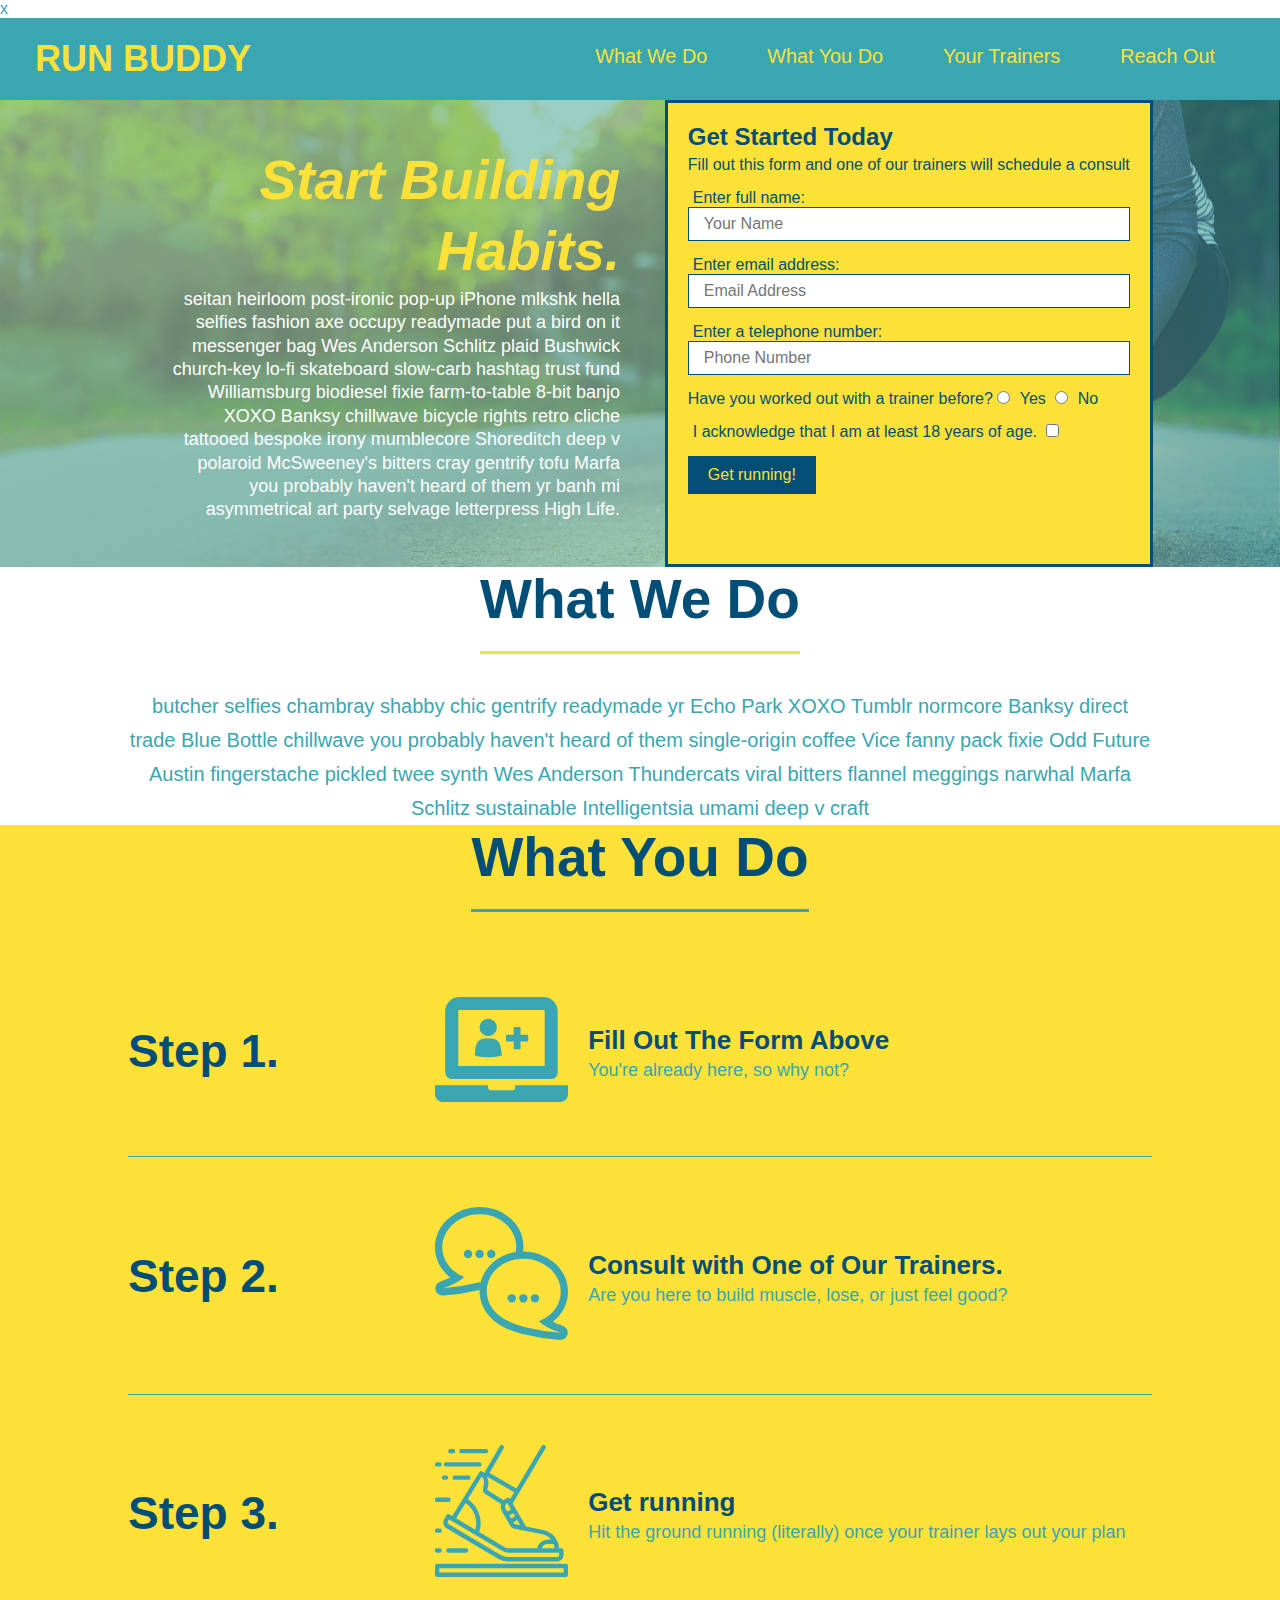
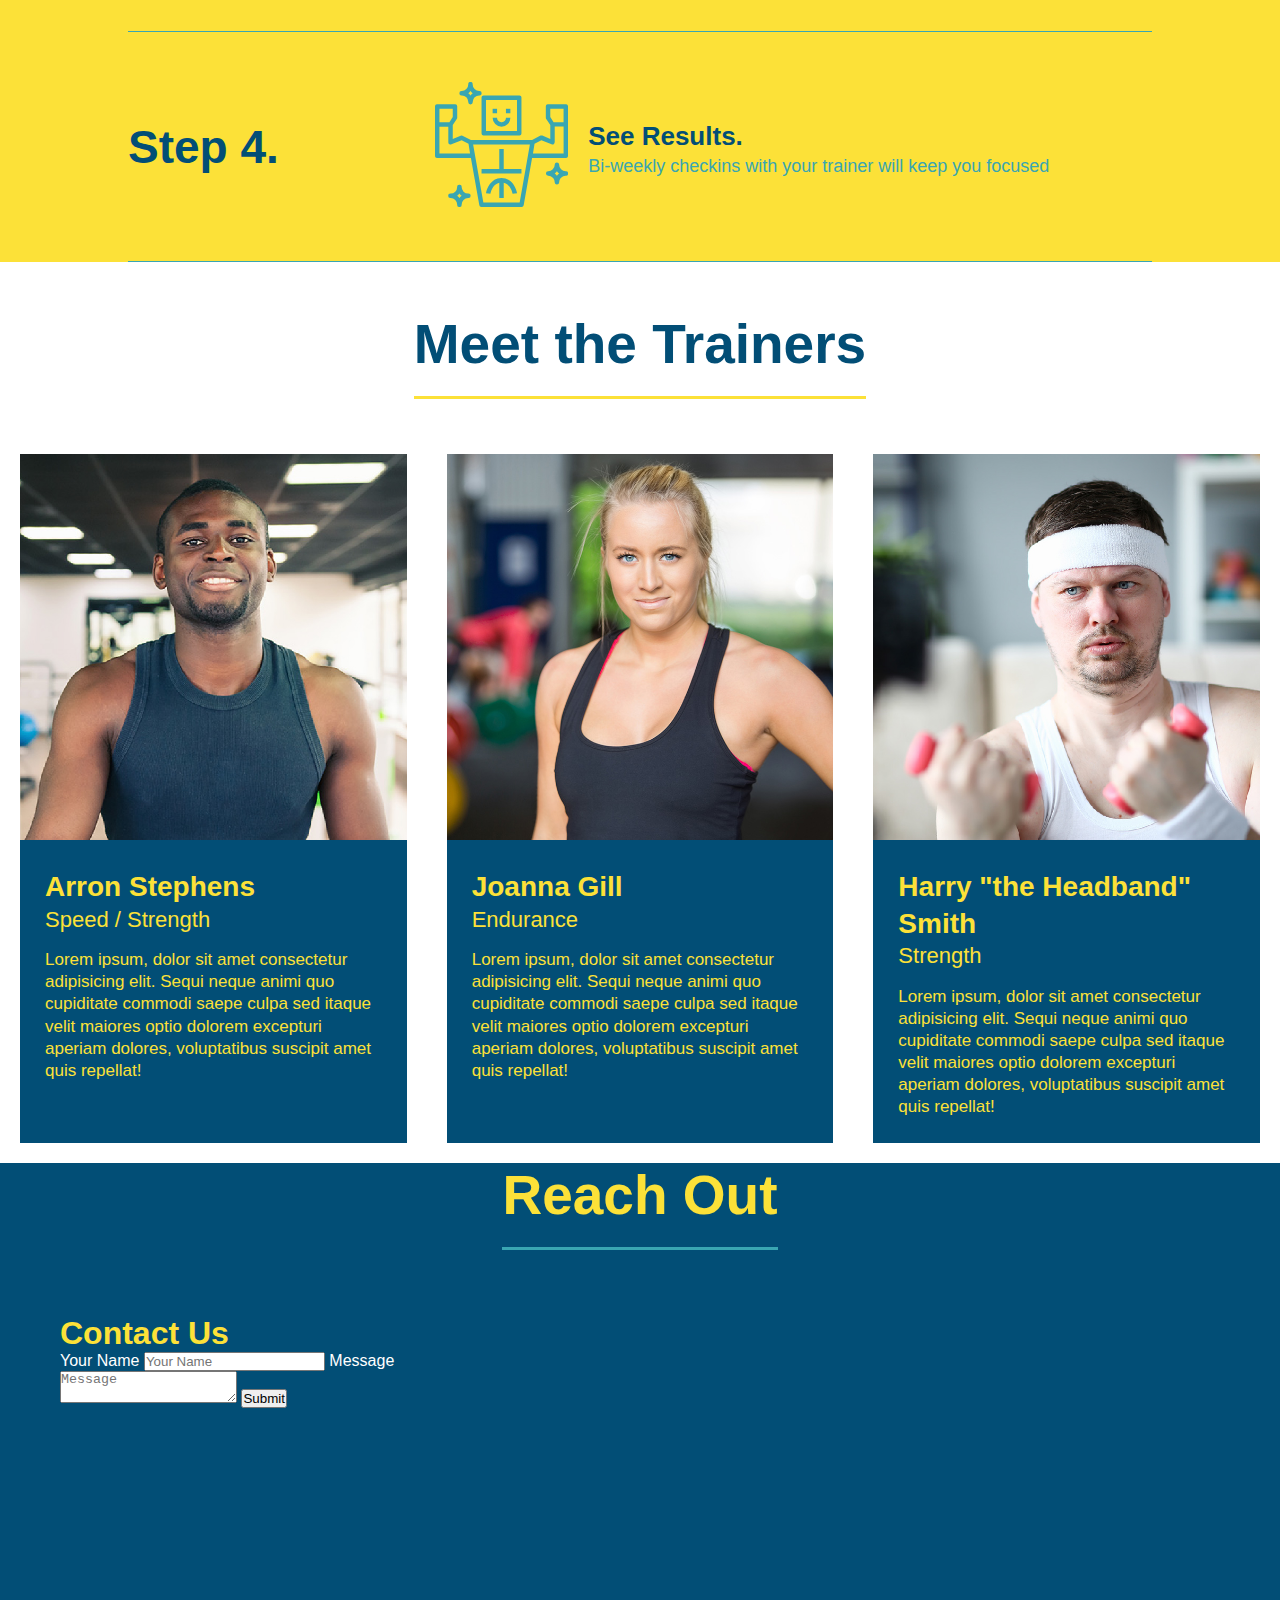
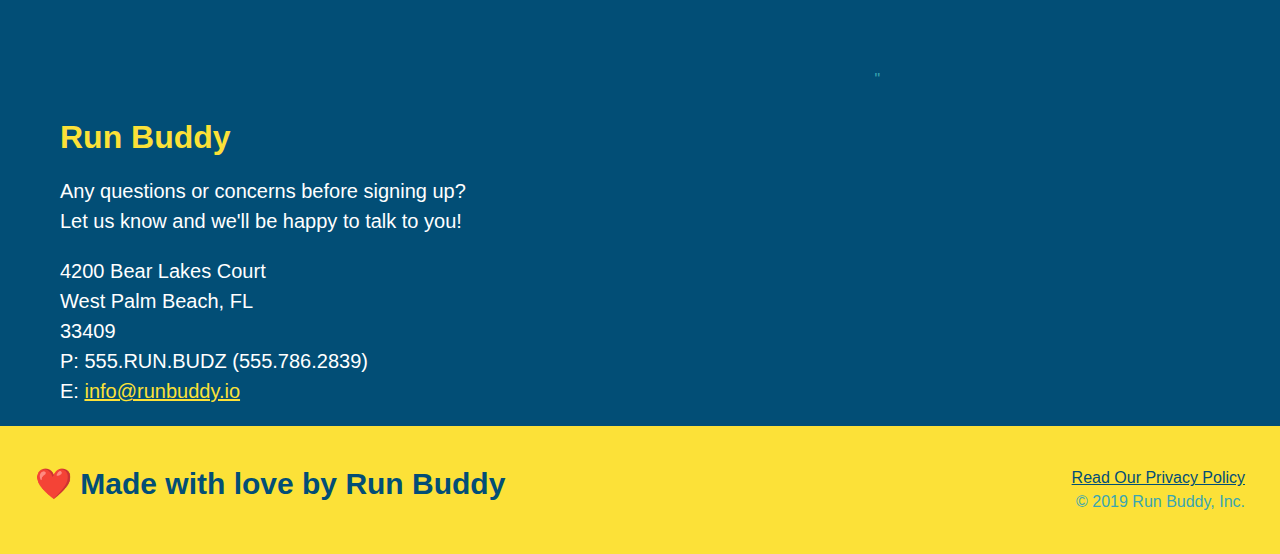
==== commit 0a4fd5ef: "add flexes to the trainers" ====
--- a/index.html
+++ b/index.html
@@ -144,15 +144,16 @@
         </div>     
     </section>
     <!--meet the trainers section-->
-    <section id= "your-trainers" class="trainers">
+    <section id= "your-trainers">
         <div class="flex-row">
         <h2 class="section-title primary-border">Meet the Trainers</h2>
         </div>
-        <article class="trainer">
+        <div class = "trainers">
+          <article class="trainer">
             <img src="./assets/images/trainer-1.jpg" alt="Arron Stephens in his workout clothes, ready to pump iron" />
-            <div class="trainer-bio text-left">
-              <h3>Arron Stephens</h3>
-              <h4>Speed / Strength</h4>
+            <div class="trainer-bio">
+              <h3 class= "trainer-name">Arron Stephens</h3>
+              <h4 class= "trainer-role">Speed / Strength</h4>
               <p>
                 Lorem ipsum, dolor sit amet consectetur adipisicing elit. Sequi neque animi quo cupiditate commodi saepe culpa sed
                 itaque velit maiores optio dolorem excepturi aperiam dolores, voluptatibus suscipit amet quis repellat!
@@ -161,29 +162,30 @@
           </article>
           <!-- second trainer bio -->
 <article class="trainer">
-    <div class="trainer-bio text-right">
-      <h3>Joanna Gill</h3>
-      <h4>Endurance</h4>
-      <p>
-        Lorem ipsum, dolor sit amet consectetur adipisicing elit. Sequi neque animi quo cupiditate commodi saepe culpa sed
-        itaque velit maiores optio dolorem excepturi aperiam dolores, voluptatibus suscipit amet quis repellat!
-      </p>
-    </div>
-    <img src="./assets/images/trainer-2.jpg" alt="Joanna Gill cooling off after a workout" />
-  </article>
-  
-  <!-- third trainer bio -->
-  <article class="trainer">
-    <img src="./assets/images/trainer-3.jpg" alt="Harry Smith wearing a headband and lifting comically small pink weights" />
-    <div class="trainer-bio text-left">
-      <h3>Harry "the Headband" Smith</h3>
-      <h4>Strength</h4>
+  <img src="./assets/images/trainer-2.jpg" alt="Joanna Gill cooling off after a workout" />
+    <div class="trainer-bio">
+      <h3 class= "trainer-name">Joanna Gill</h3>
+      <h4 class= "trainer-role">Endurance</h4>
       <p>
         Lorem ipsum, dolor sit amet consectetur adipisicing elit. Sequi neque animi quo cupiditate commodi saepe culpa sed
         itaque velit maiores optio dolorem excepturi aperiam dolores, voluptatibus suscipit amet quis repellat!
       </p>
     </div>
   </article>
+  
+  <!-- third trainer bio -->
+  <article class="trainer">
+    <img src="./assets/images/trainer-3.jpg" alt="Harry Smith wearing a headband and lifting comically small pink weights" />
+    <div class="trainer-bio">
+      <h3 class= "trainer-name">Harry "the Headband" Smith</h3>
+      <h4 class= "trainer-role">Strength</h4>
+      <p>
+        Lorem ipsum, dolor sit amet consectetur adipisicing elit. Sequi neque animi quo cupiditate commodi saepe culpa sed
+        itaque velit maiores optio dolorem excepturi aperiam dolores, voluptatibus suscipit amet quis repellat!
+      </p>
+    </div>
+  </article>
+        </div>
     </section>
     <!--Reach Out Section-->
     <section id="reach-out" class="contact">
--- a/assets/css/style.css
+++ b/assets/css/style.css
@@ -196,20 +196,27 @@
    
   }
   .trainer {
-    width: 900px;
-    margin: 0 auto 30px auto;
+
+    margin: 20px;
     background: #024e76;
     color: #fce138;
-    overflow: auto;
+    flex: 1;
+    
   }
   .trainer img {
-    width: 35%;
-    float: left;
+    width: 100%;
+  
   }
   .trainer-bio {
-    padding: 35px;
-    float: left;
-    width: 65%;
+    padding: 25px;
+    line-height: 1.3;
+  }
+  .trainers {
+    width: 100%;
+    margin: 0 auto;
+    display: flex;
+    flex-wrap: wrap;
+    justify-content: space-around;
   }
   .text-left {
     text-align: left;
@@ -219,19 +226,19 @@
     text-align: right;
   }
   .trainer-bio h3 {
-    font-size: 32px;
-    margin-bottom: 8px;
+    font-size: 28px;
+  
   }
   
   .trainer-bio h4 {
     font-weight: lighter;
-    font-size: 26px;
-    margin-bottom: 25px;
+    font-size: 22px;
+    margin-bottom: 15px;
   }
   
   .trainer-bio p {
     font-size: 17px;
-    line-height: 1.3;
+  
   }
   .contact {
 
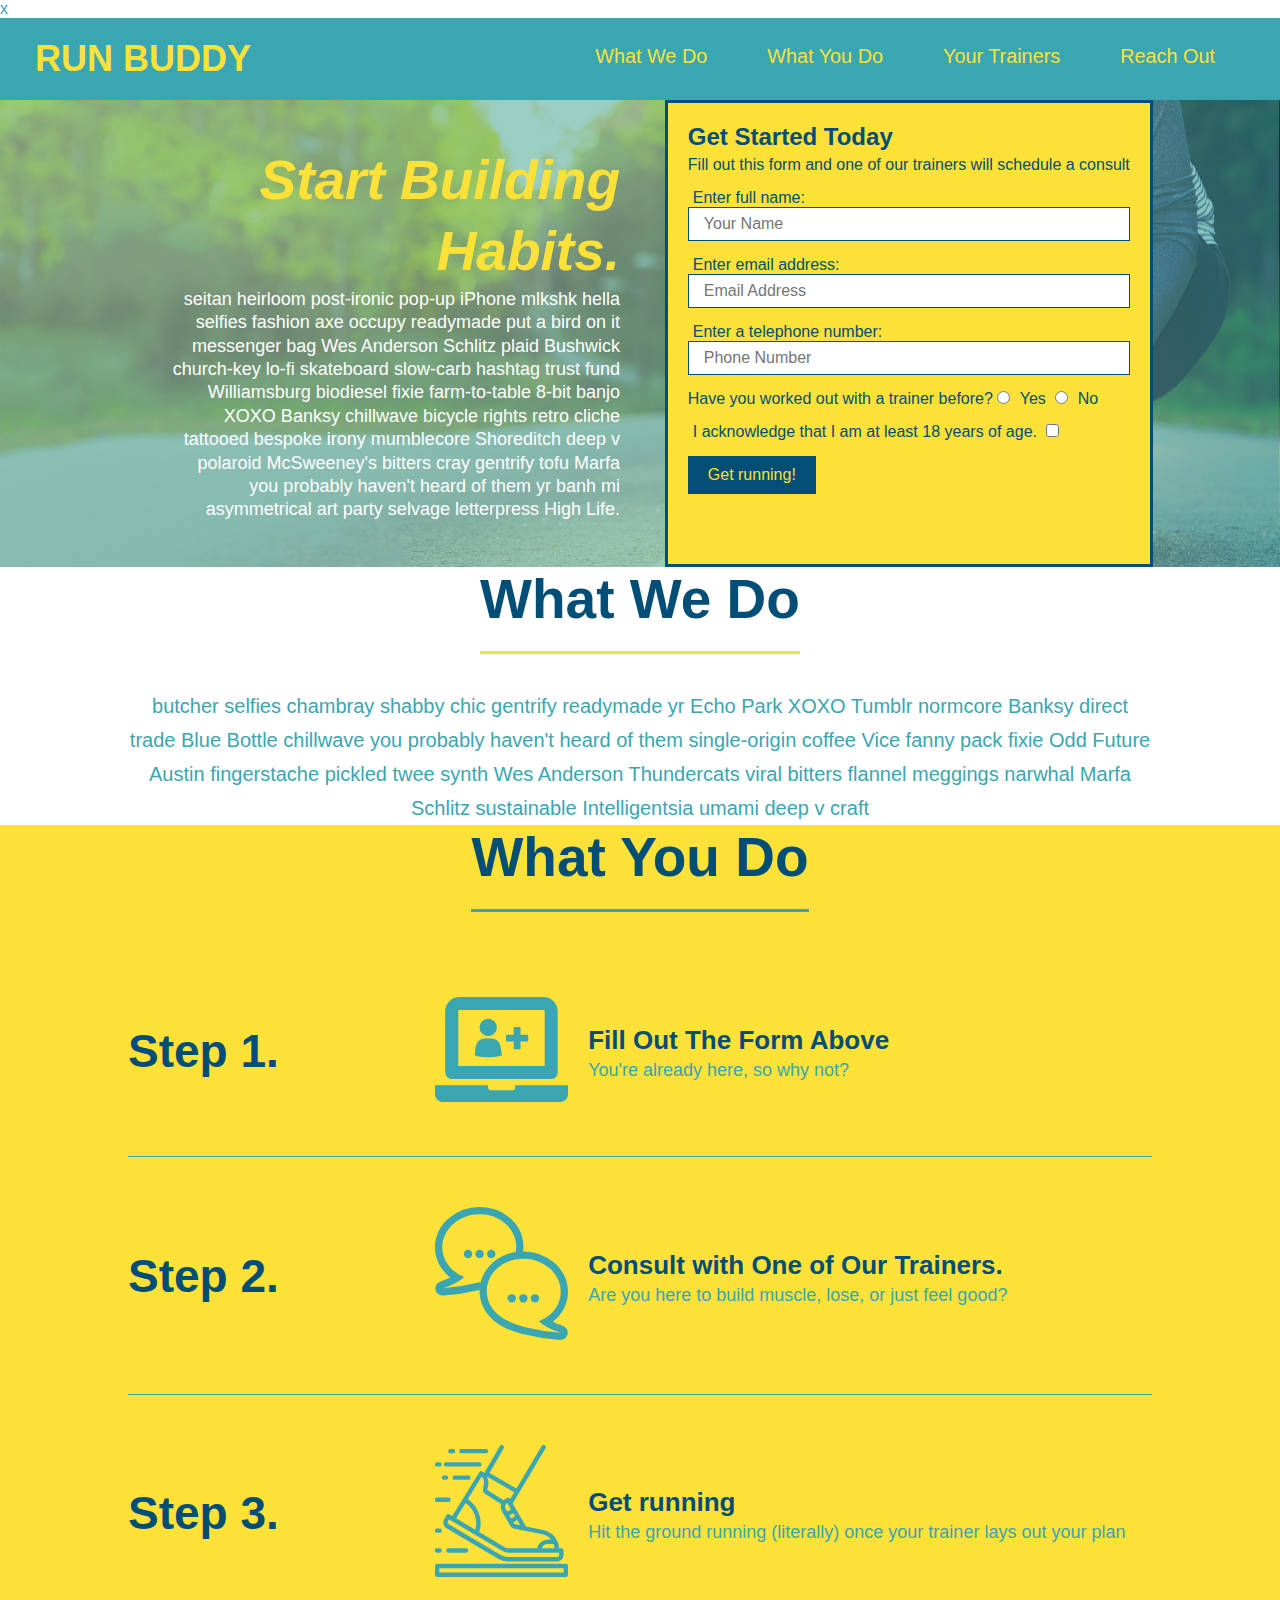
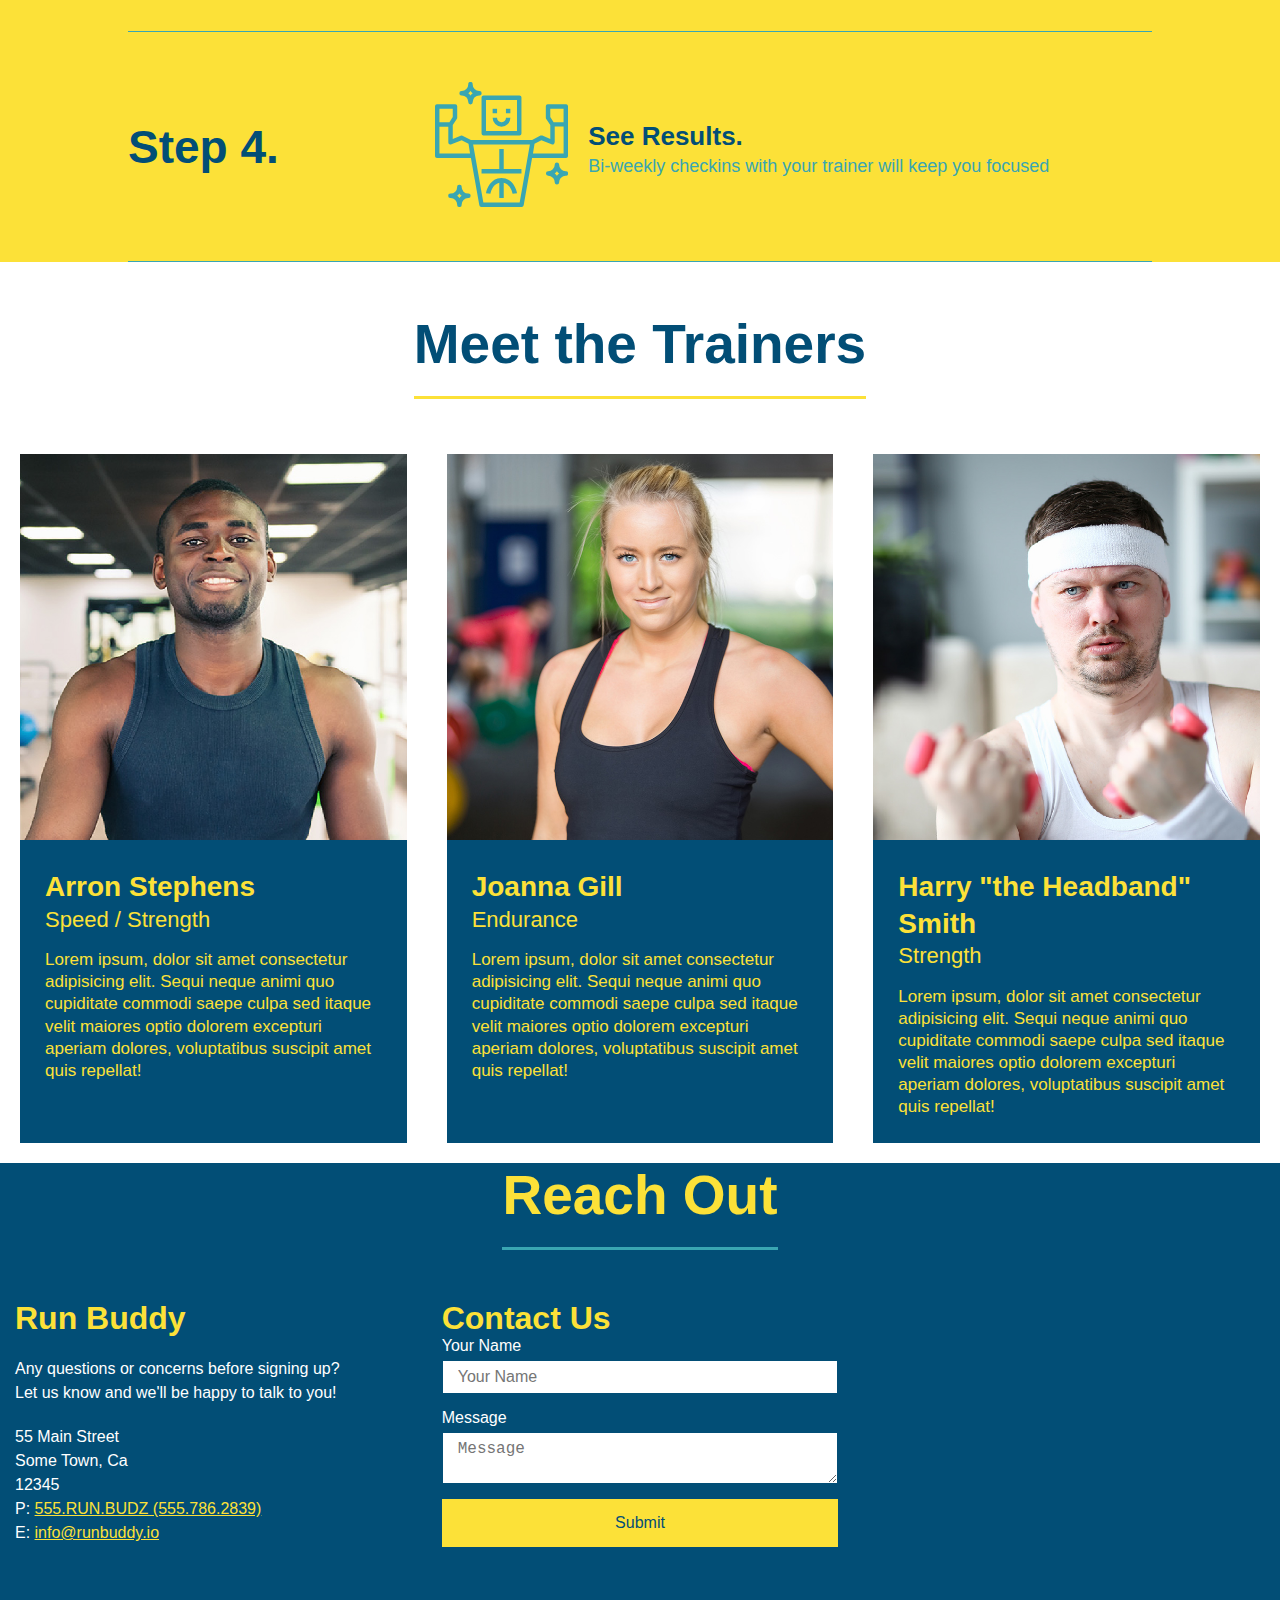
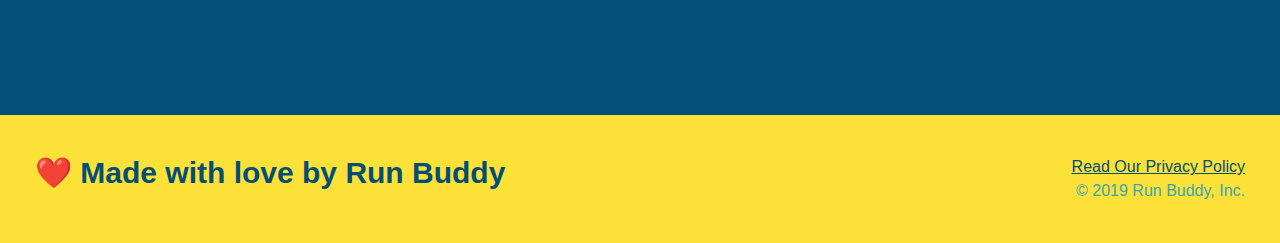
==== commit fd1b7ee4: "Flex contact-info" ====
--- a/index.html
+++ b/index.html
@@ -193,45 +193,44 @@
         <h2 class="section-title secondary-border">Reach Out</h2>
         </div>
         <div class="contact-info">
+          <div>
+            <h3>Run Buddy</h3>
+            <p>
+              Any questions or concerns before signing up?
+              <br />
+              Let us know and we'll be happy to talk to you!
+            </p>
+        
+            <address>
+              55 Main Street <br />
+              Some Town, Ca <br />
+              12345 <br />
+              P: <a href="tel:555.786.2839">555.RUN.BUDZ (555.786.2839)</a><br />
+              E: <a href="mailto://info@runbuddy.io">info@runbuddy.io</a>
+            </address>
+        
+          </div>
+        
           <div class="contact-form">
             <h3>Contact Us</h3>
             <form>
               <label for="contact-name">Your Name</label>
               <input type="text" id="contact-name" placeholder="Your Name" />
-          
+        
               <label for="contact-message">Message</label>
               <textarea id="contact-message" placeholder="Message"></textarea>
-          
+        
               <button type="submit">Submit</button>
             </form>
           </div>
-            <iframe
-             src="https://www.google.com/maps/embed?pb=!1m18!1m12!1m3!1d3563.1807389701476!2d-80.11065128488794!3d26.738607874000376!2m3!1f0!2f0!3f0!3m2!1i1024!2i768!4f13.1!3m3!1m2!1s0x88d92a0360ae68c3%3A0xe926055fc40e590c!2s4200%20Bear%20Lakes%20Ct%2C%20West%20Palm%20Beach%2C%20FL%2033409!5e0!3m2!1sen!2sus!4v1603072977624!5m2!1sen!2sus"
-             width="400"
-             height="400" 
-             frameborder="0" 
-             style="border:0;" 
-             allowfullscreen="" 
-             aria-hidden="false" 
-             tabindex="0">
-            </iframe>"
-            <div>
-                <h3>Run Buddy</h3>
-                <p>
-                  Any questions or concerns before signing up?
-                  <br />
-                  Let us know and we'll be happy to talk to you!
-                </p>
-                <address>
-                    4200 Bear Lakes Court <br/>
-                    West Palm Beach, FL <br/>
-                    33409<br />
-                    P: 555.RUN.BUDZ (555.786.2839)<br/>
-                    E: <a href="mailto:info@runbuddy.io">info@runbuddy.io</a>
-                  </address>
-              </div>
-            
-          </div>
+        
+          <iframe
+            src="https://www.google.com/maps/embed?pb=!1m14!1m12!1m3!1d12182.30520634488!2d-74.0652613!3d40.2407219!2m3!1f0!2f0!3f0!3m2!1i1024!2i768!4f13.1!5e0!3m2!1sen!2sus!4v1561060983193!5m2!1sen!2sus"
+            frameborder="0" style="border:0" allowfullscreen></iframe>
+        
+        </div>
+      
+        
     </section>
     <!--footer-->
     <footer>
--- a/assets/css/style.css
+++ b/assets/css/style.css
@@ -248,26 +248,48 @@
     color: #fce138;
   }
   .contact-info iframe {
-    width: 400px;
     height: 400px;
   }
   .contact-info div {
-    width: 410px;
-    display: inline-block;
-    vertical-align: top;
-    text-align: left;
-    margin: 30px 0 0 60px;
     color: white;
   }
   .contact-info h3 {
     color: #fce138;
     font-size: 32px;
   }
-  
+  .contact-info{
+    display: flex;
+    justify-content: space-between;
+    flex-wrap: wrap;
+  }
+    .contact-info > * {
+      flex: 1;
+      margin: 15px;
+    
+  }
+  .contact-form input, .contact-form textarea{
+    border: 1px solid #024e76;
+    display: block;
+    padding: 7px 15px;
+    font-size: 16px;
+    color: #024e76;
+    width: 100%;
+    margin-bottom: 15px;
+    margin-top: 5px;
+  }
+  .contact-form button{
+    width: 100%;
+    border: none;
+    background: #fce138;
+    color: #024e76;
+    text-align: center;
+    padding: 15px 0;
+    font-size: 16px;
+  }
   .contact-info p, .contact-info address {
     margin: 20px 0;
     line-height: 1.5;
-    font-size: 20px;
+    font-size: 16px;
     font-style: normal;
   }
   
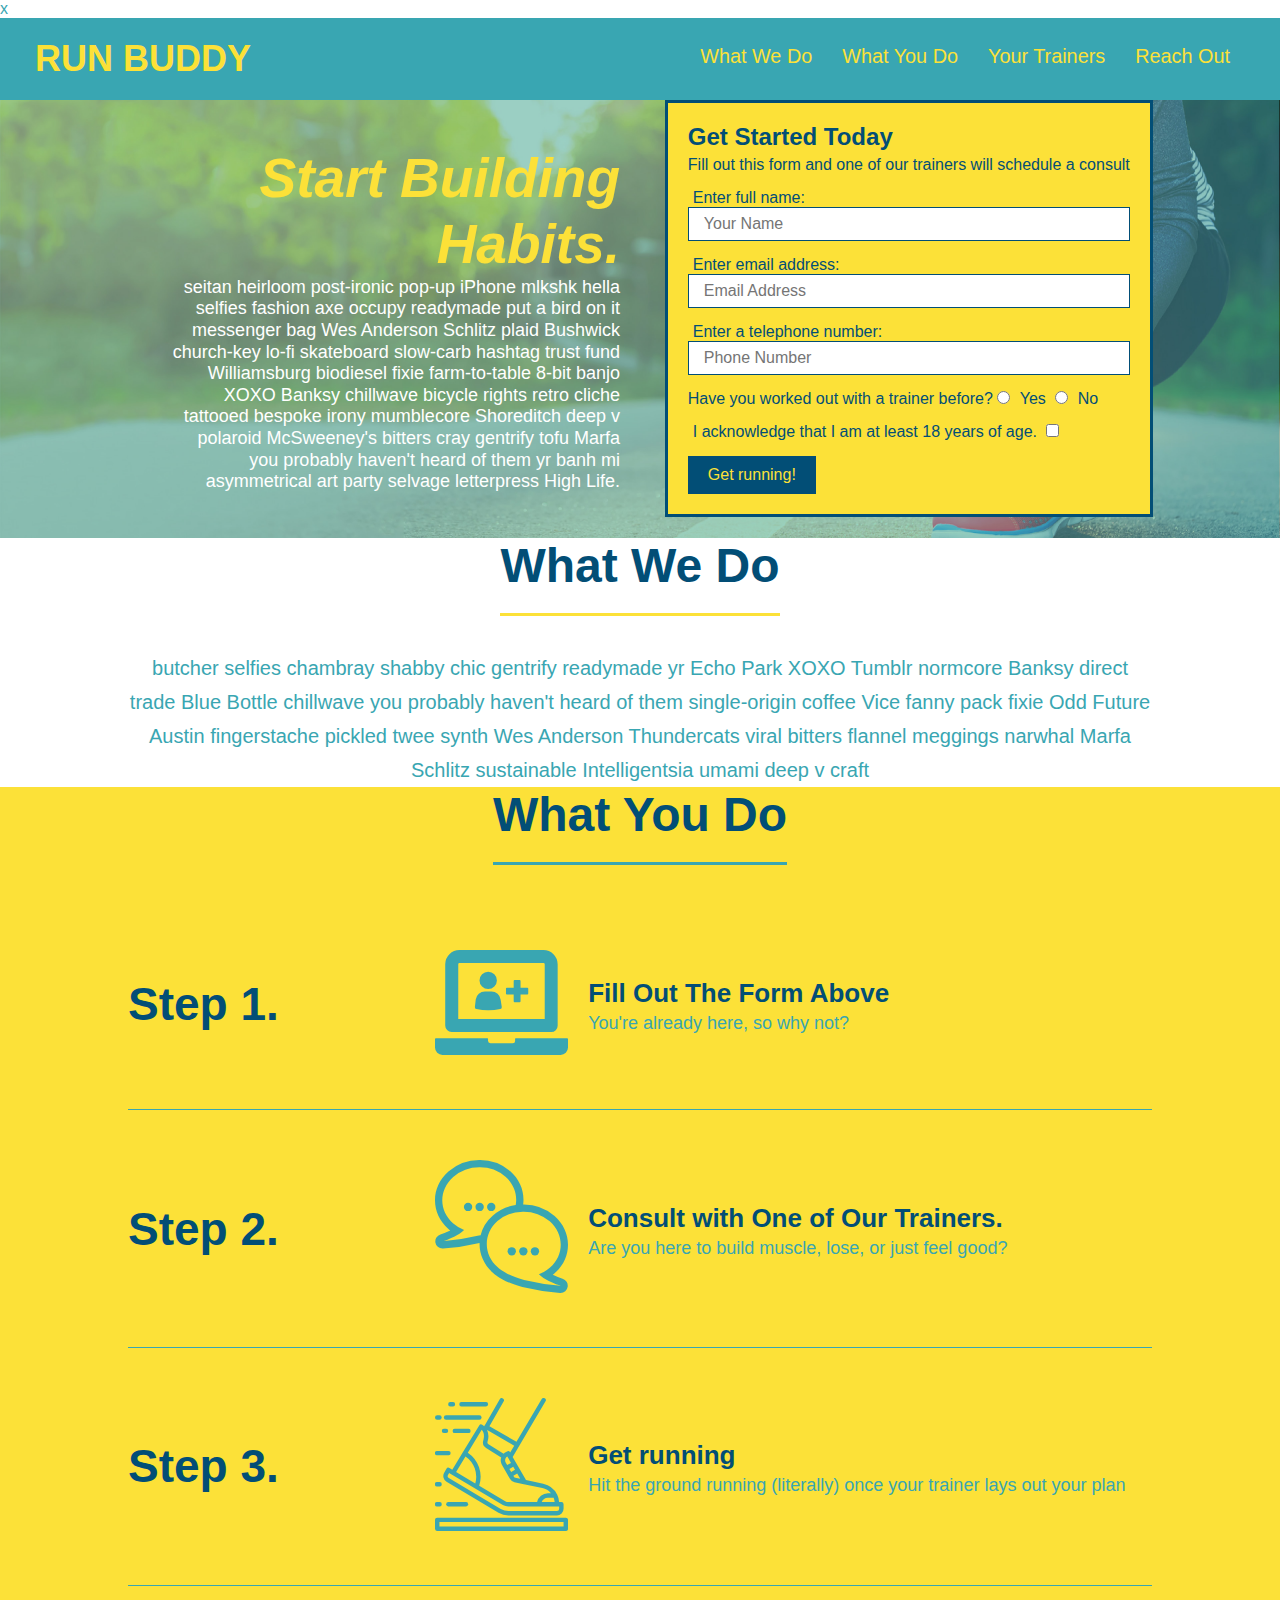
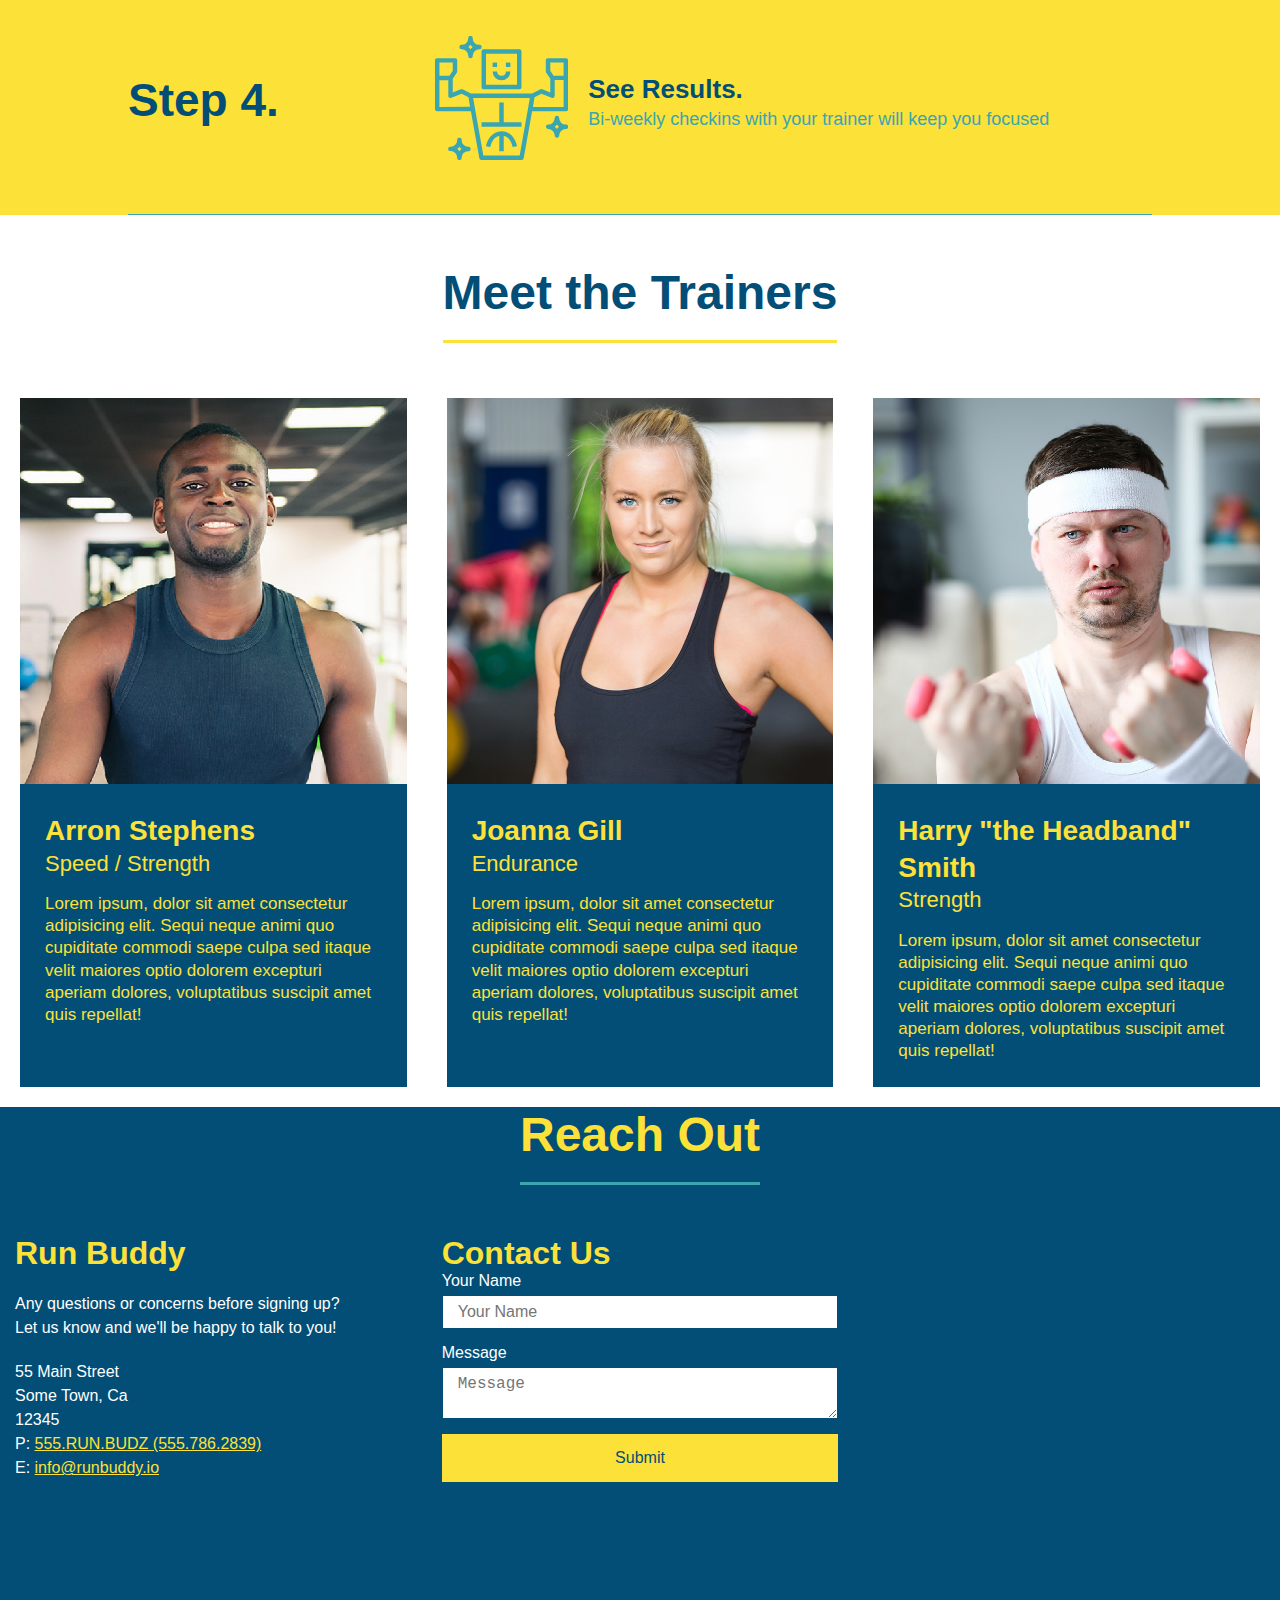
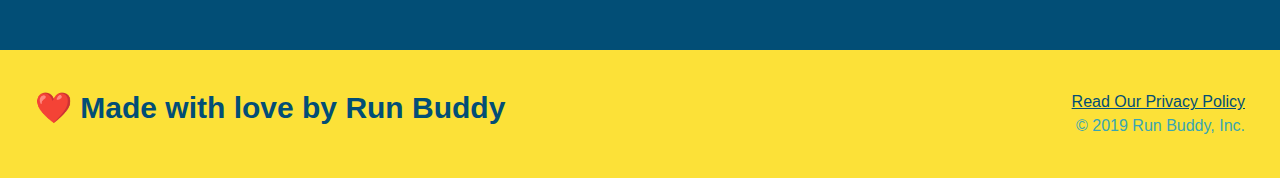
==== commit 4502fd14: "Add Media Queries" ====
--- a/index.html
+++ b/index.html
@@ -4,6 +4,7 @@
     <meta charset="UTF-8" />
     <title>Run Buddy</title>
     <link rel = "stylesheet" href ="./assets/css/style.css"/>
+    <meta name="viewport" content="width=device-width, initial-scale=1.0" />
 </head>x
 <body>
     <!-- Navigation-->
--- a/assets/css/style.css
+++ b/assets/css/style.css
@@ -38,7 +38,7 @@
     list-style: none;
   }
   header nav ul li a {
-    margin: 0 30px;
+    padding: 10px 15px;
     font-weight: lighter;
     font-size: 1.55vw;
   }
@@ -69,6 +69,7 @@
     display: flex;
     justify-content: center;
     flex-wrap: wrap;
+    align-items: flex-start;
   }
   .hero-cta {
     width: 35%;
@@ -76,7 +77,7 @@
     margin: 3.5%;
     color: #fff;
     font-size: 18px;
-    line-height: 1.3;
+    line-height: 1.2;
   }
   .hero-cta h2 {
     font-style: italic;
@@ -132,7 +133,7 @@
   
   }
   .section-title {
-    font-size: 55px;
+    font-size: 48px;
     color: #024e76;
     border-bottom: 3px solid;
     color: #024e76;
@@ -298,4 +299,106 @@
   }
   .flex-row {
     display: flex;
+  }
+
+
+
+  @media screen and (max-width: 980px) {
+    header {
+      padding-bottom: 0;
+      justify-content: center;
+    }
+  
+    header h1 {
+      width: 100%;
+      text-align: center;
+    }
+  
+    header nav ul {
+      margin-top: 20px;
+      width: 100%;
+      justify-content: center;
+    }
+  
+    header nav ul li a {
+      font-size: 20px;
+    }
+  
+    footer h2, footer div {
+      text-align: center;
+      width: 100%;
+    }
+    .hero-cta, .hero-form {
+      width: 100%;
+    }
+    
+    .hero-cta {
+      text-align: center;
+    }
+    .section-title {
+      width: 80%;
+    }
+    
+    .trainer {
+      flex: 0 70%;
+    }
+    
+    .contact-info iframe{
+      flex: 1 100%;
+    }
+  }
+  @media screen and (max-width: 768px) {
+
+    section {
+      padding: 30px 15px;
+    }
+  
+    .step h3 {
+      flex: 1 100%;
+      text-align: center;
+    }
+  
+    .step-info {
+      flex: 2 100%;
+      text-align: center;
+      justify-content: center;
+    }
+  
+    .step-img {
+      flex: 0 32%;
+      margin-right: 0;
+      margin-top: 15px;
+      margin-bottom: 15px;
+    }
+  
+    .step-text {
+      flex: 100%;  
+    }
+  
+  }
+  @media screen and (max-width: 575px) {
+
+    .hero-form button {
+      width: 100%;
+    }
+  
+    .section-title {
+      width: 95%;
+    }
+  
+    .intro p {
+      width: 100%;
+    }
+  
+    .trainer {
+      flex: 0 100%;
+    }
+  
+    .contact-info {
+      text-align: center;
+    }
+  
+    .contact-info > * {
+      flex: 0 100%;
+    }
   }